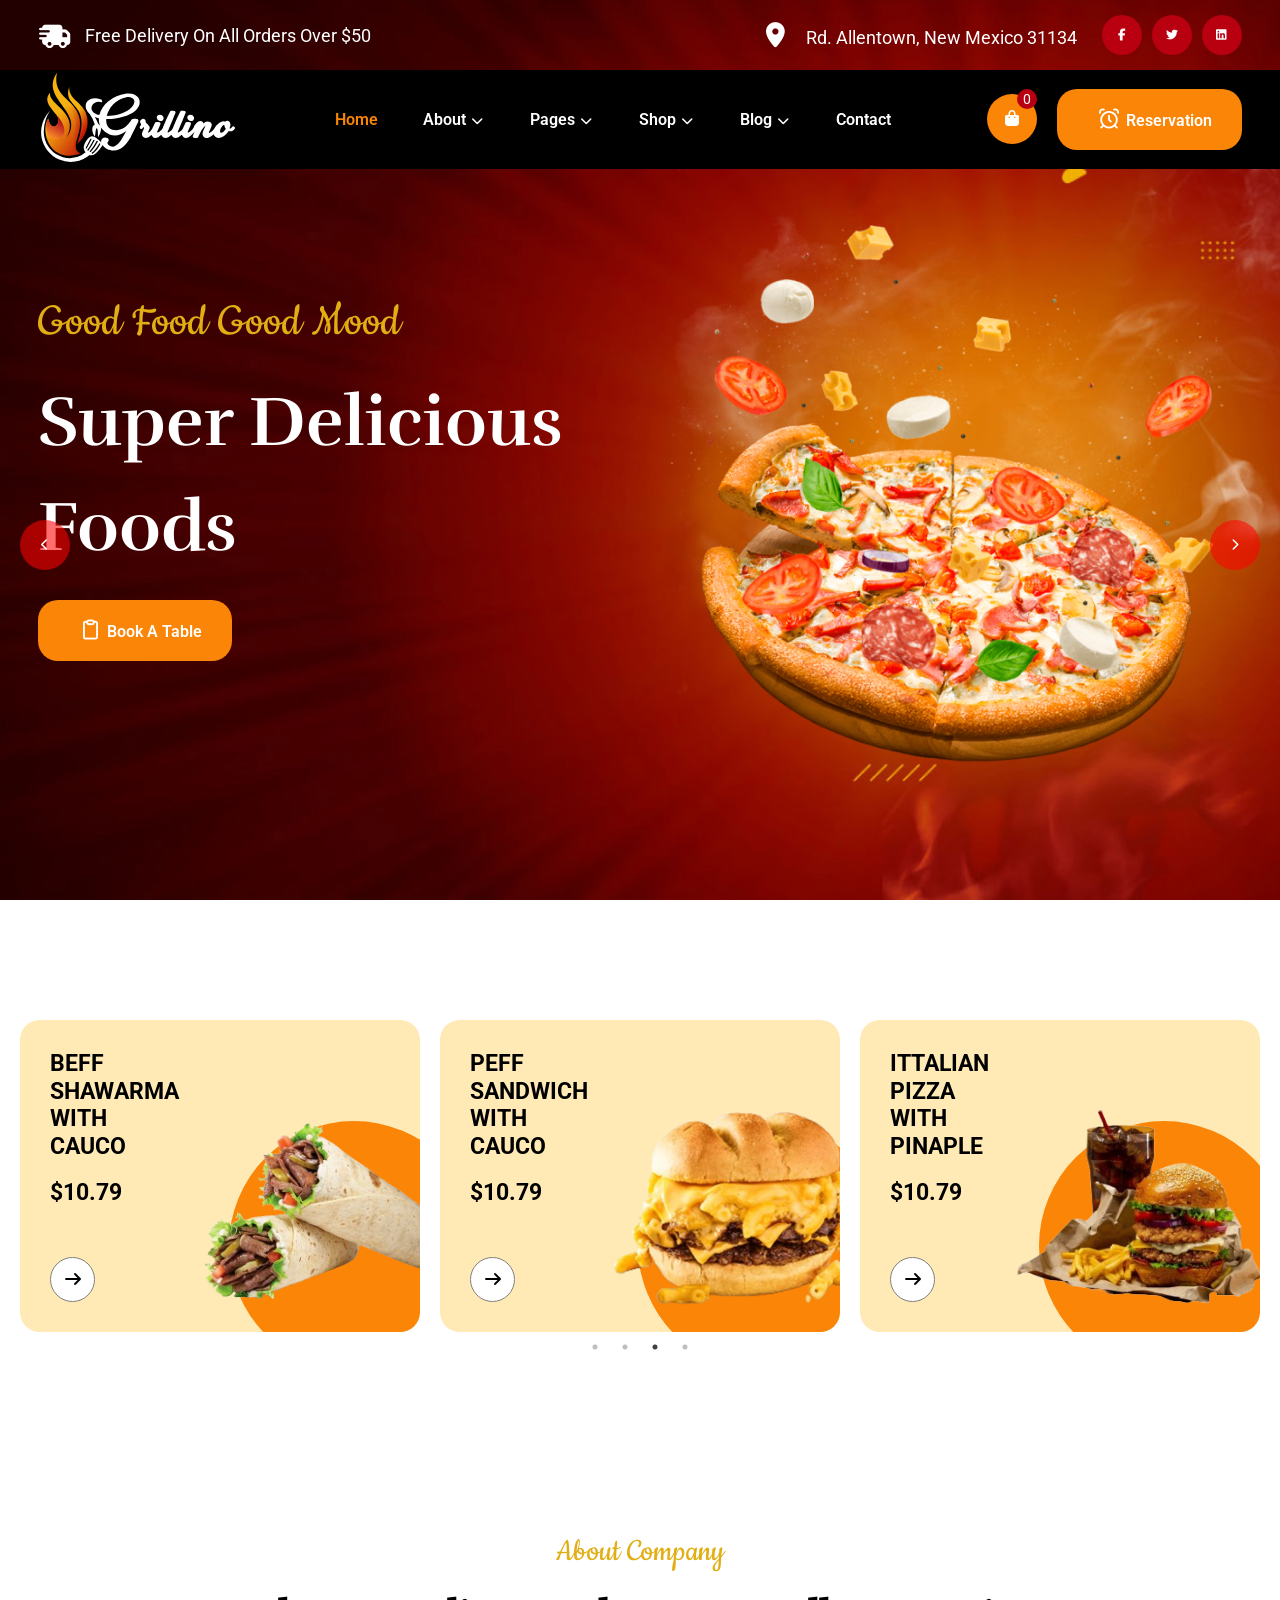
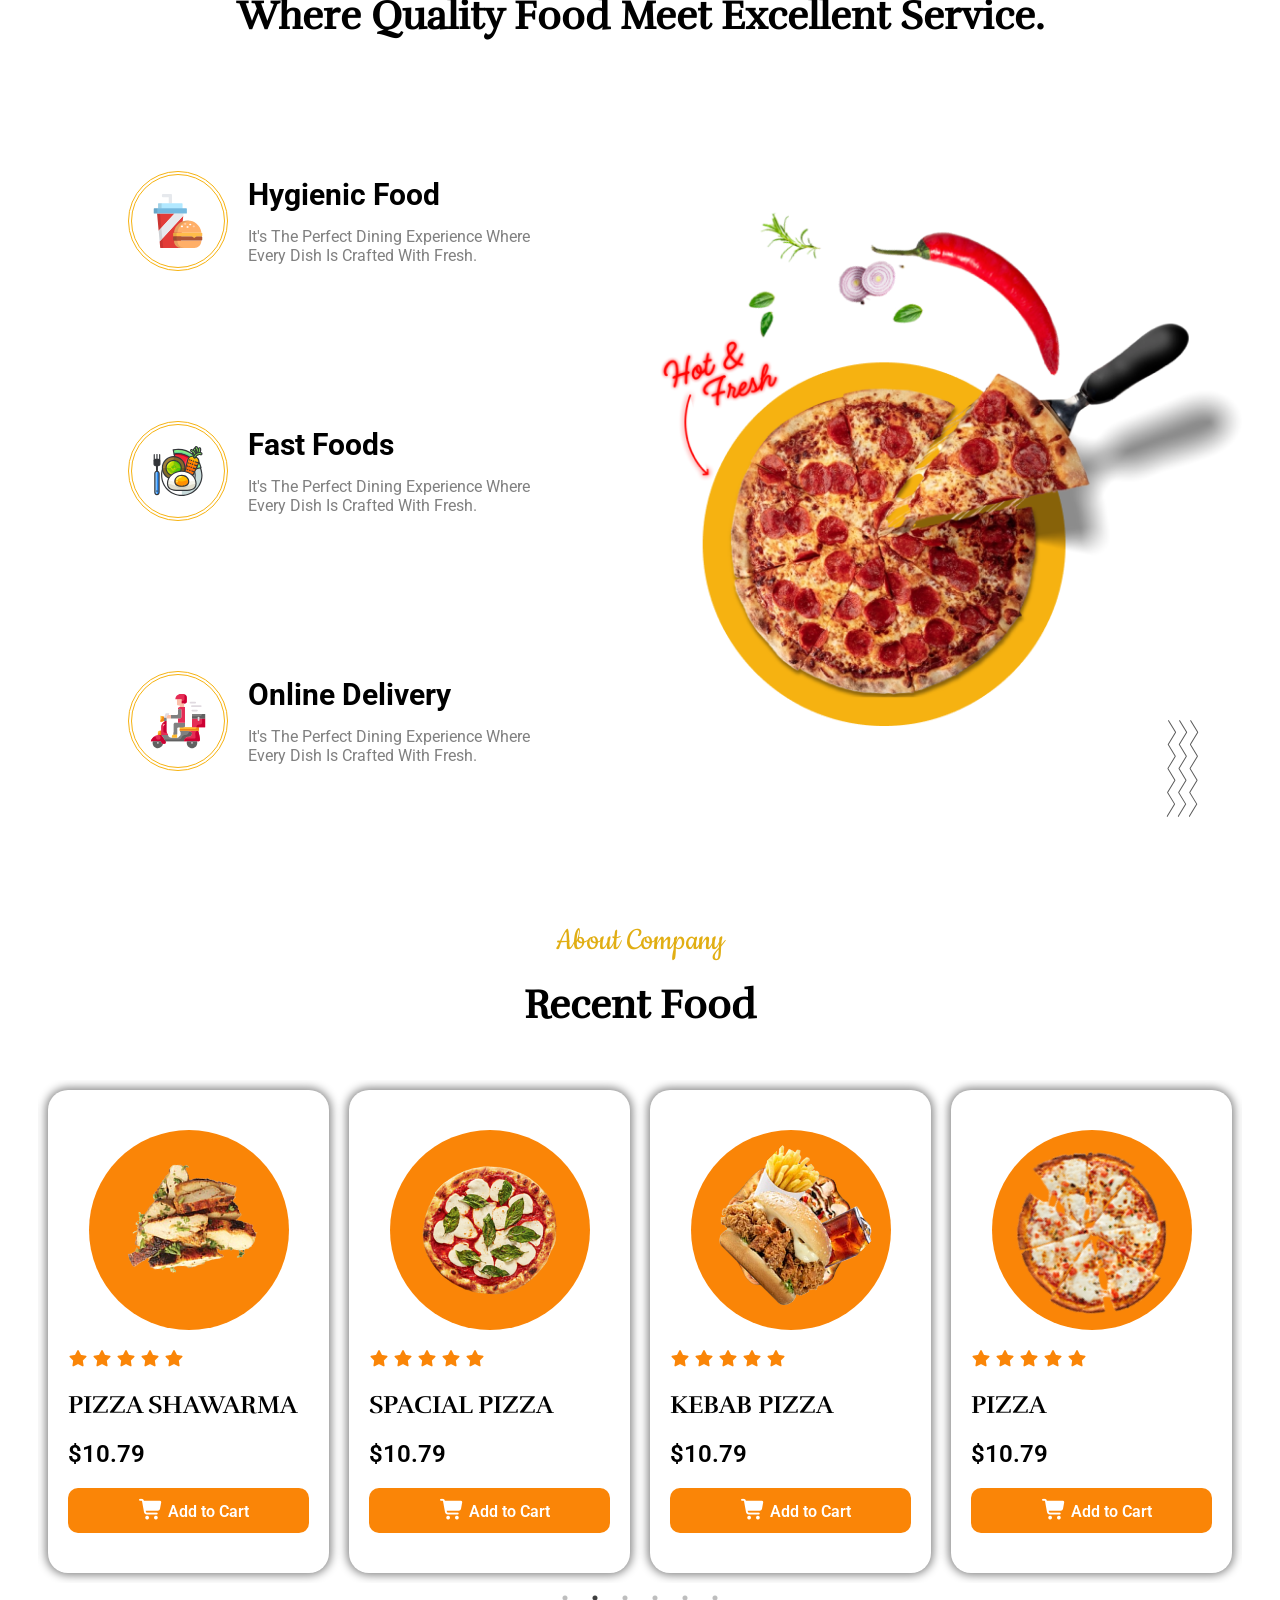
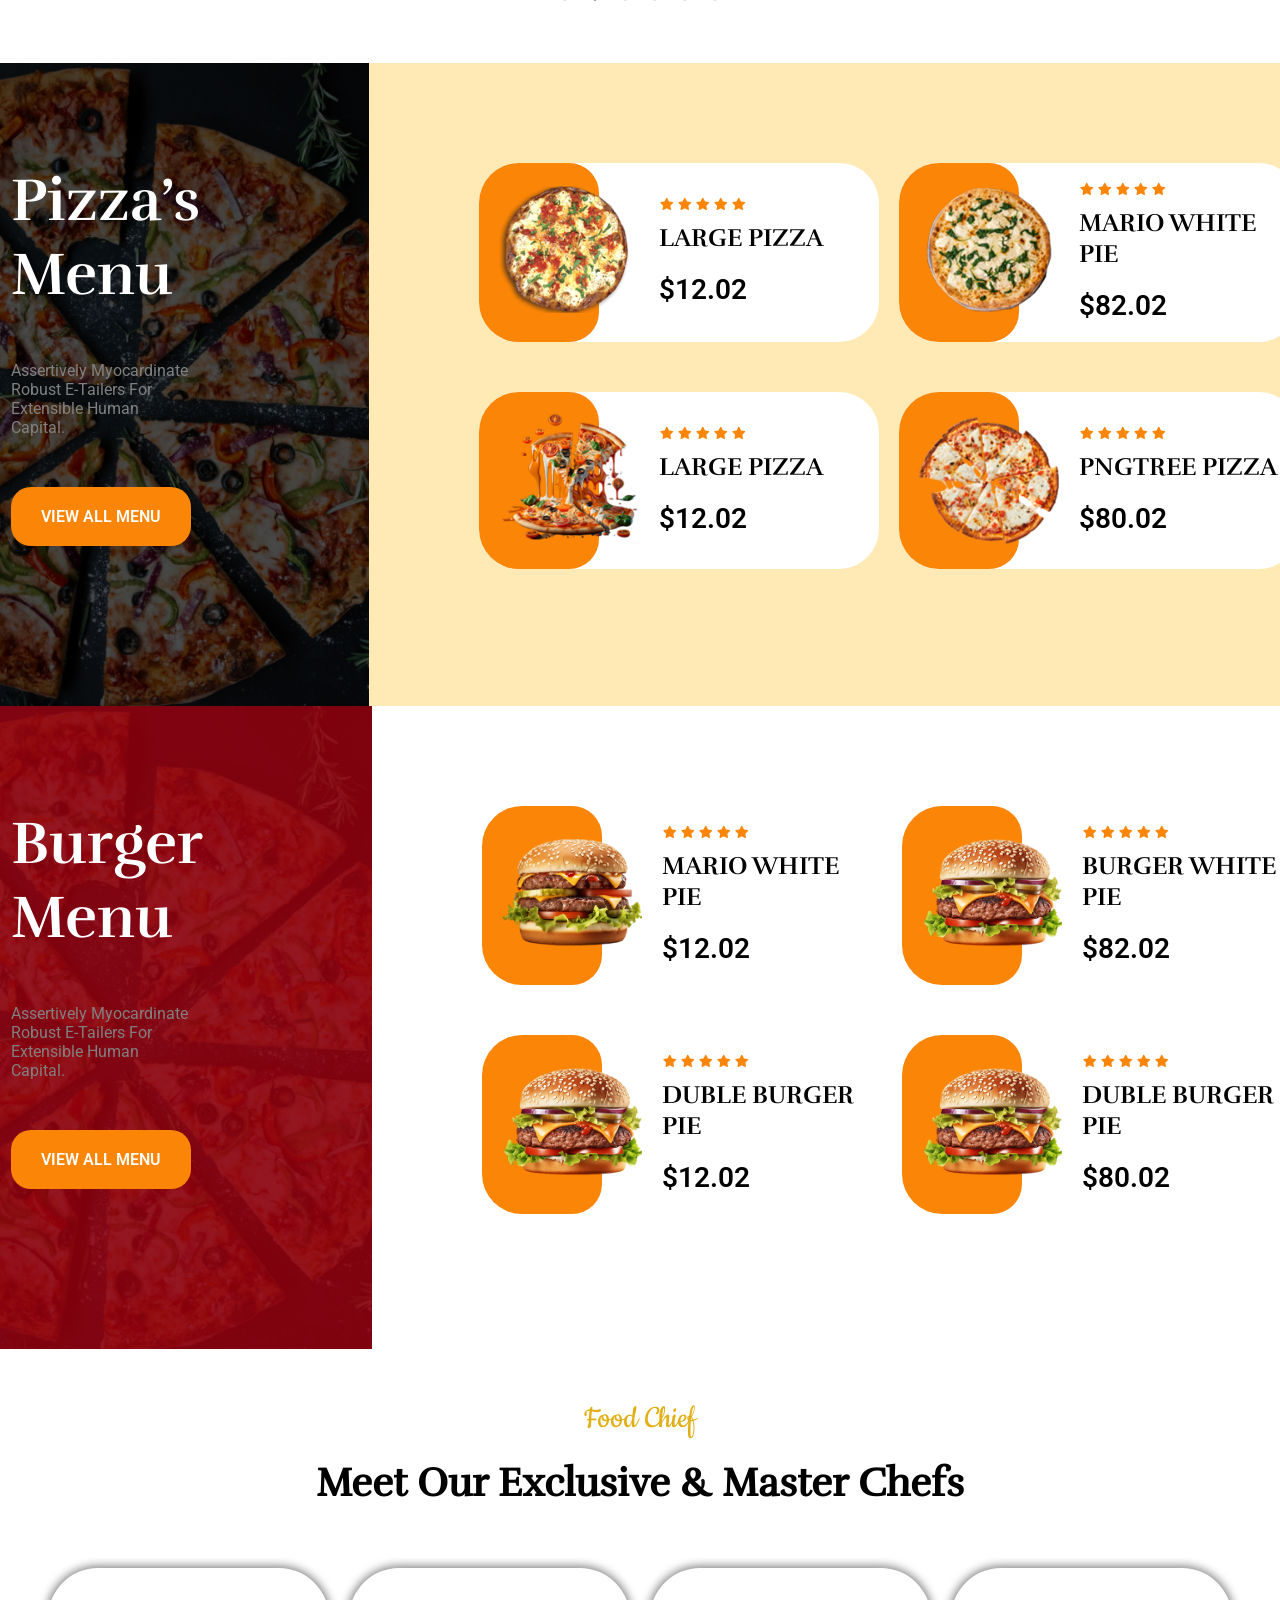
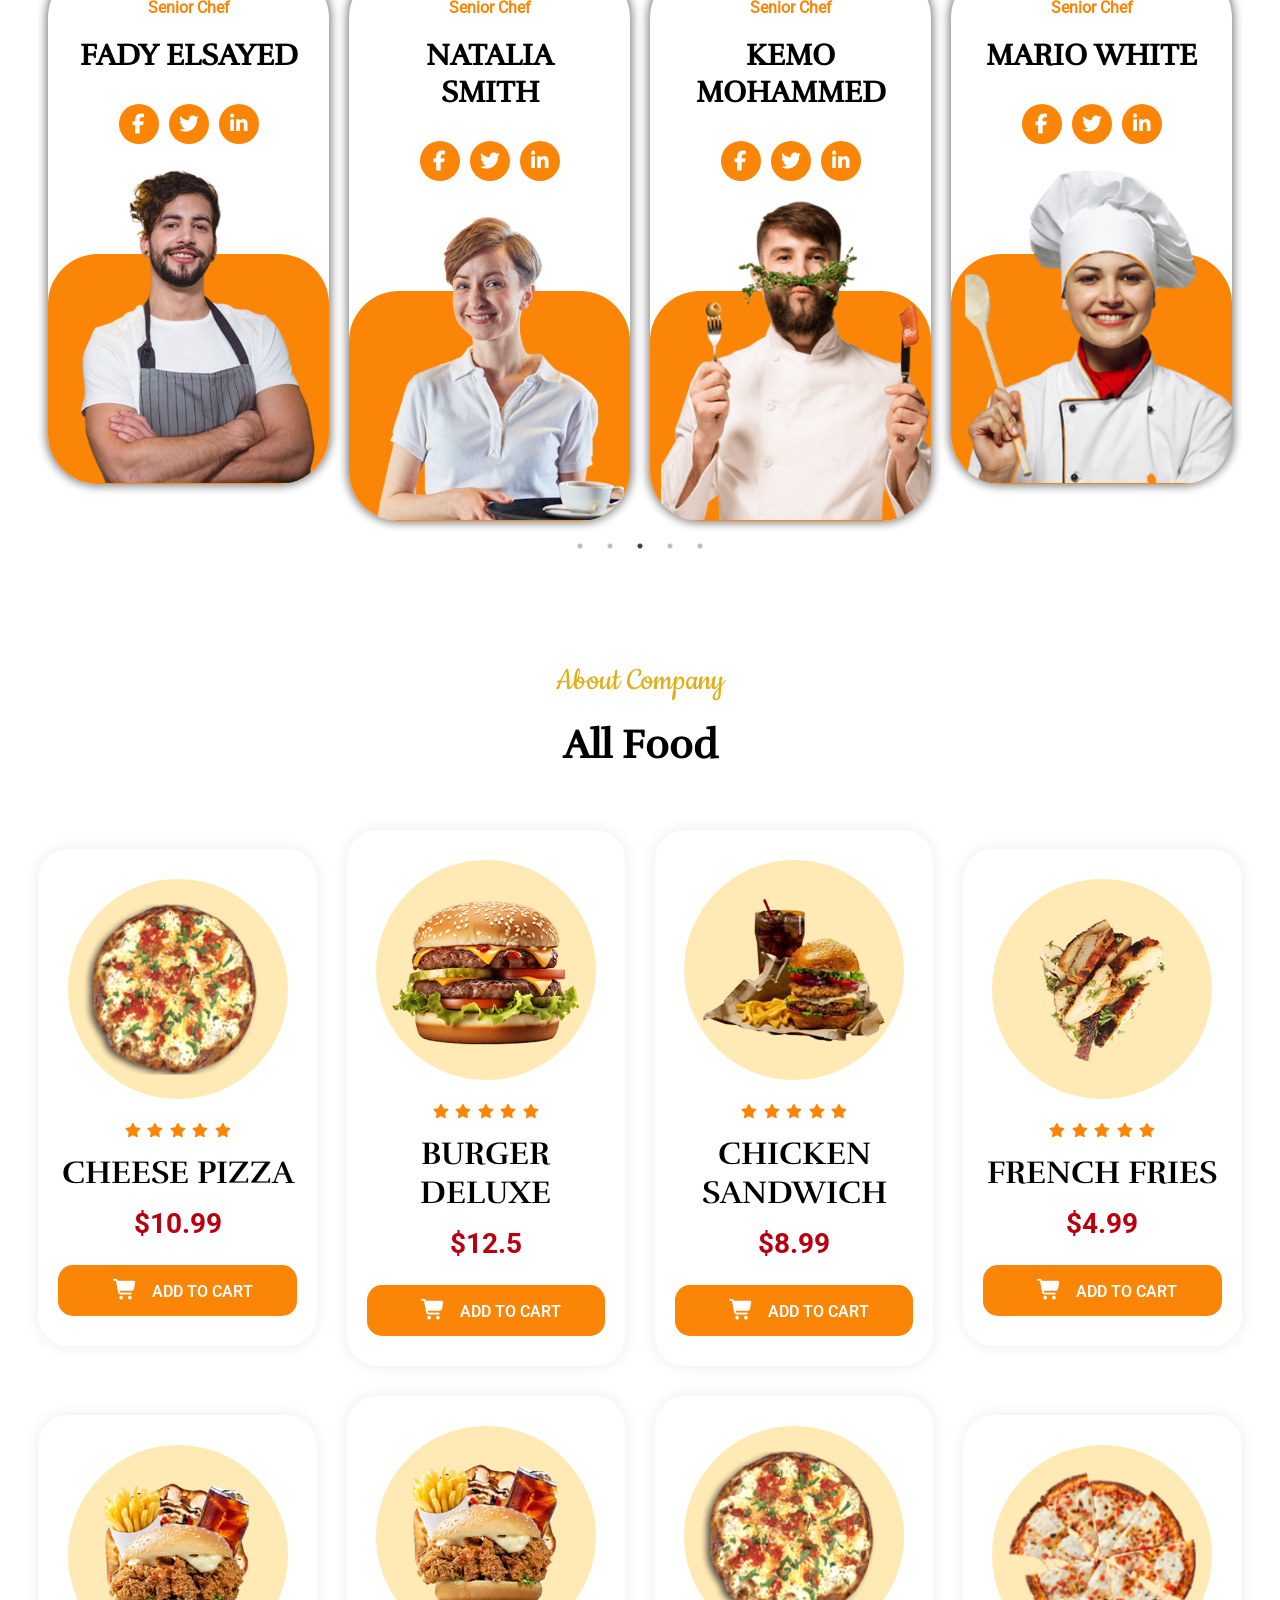
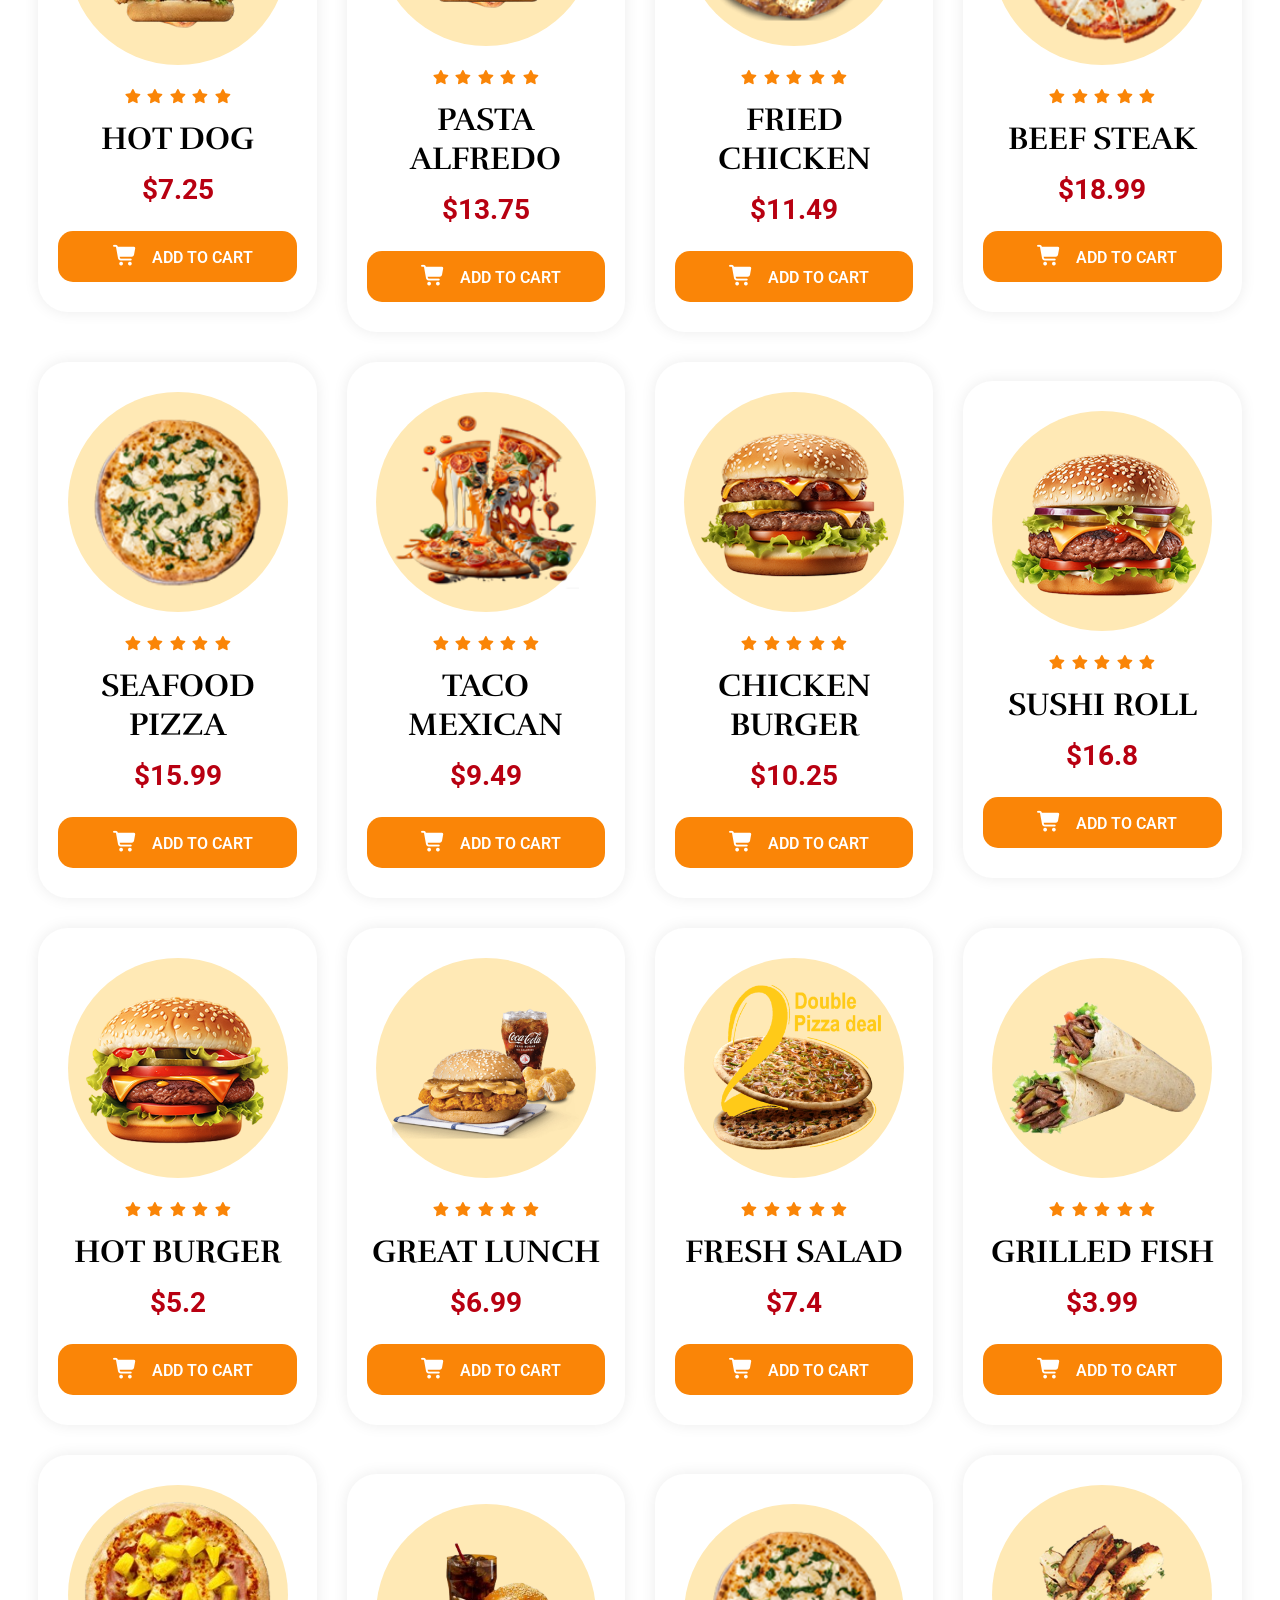
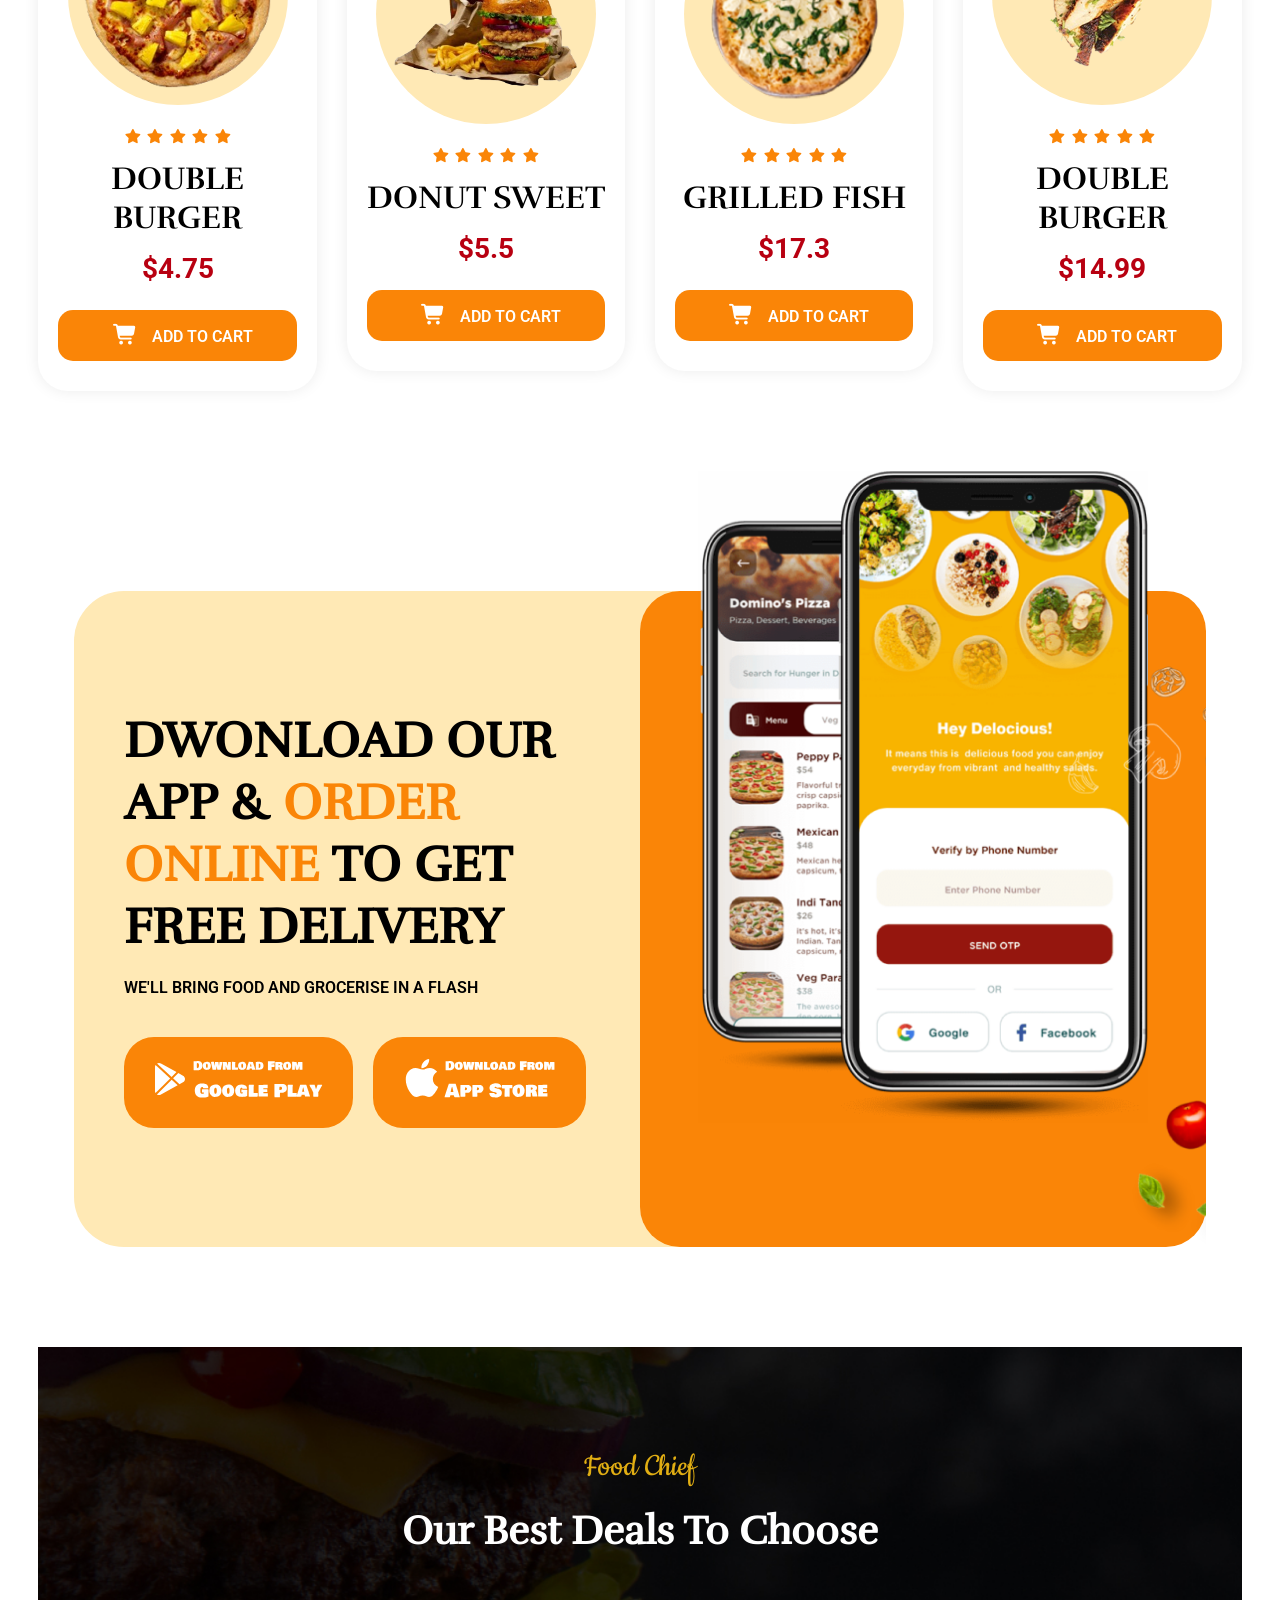
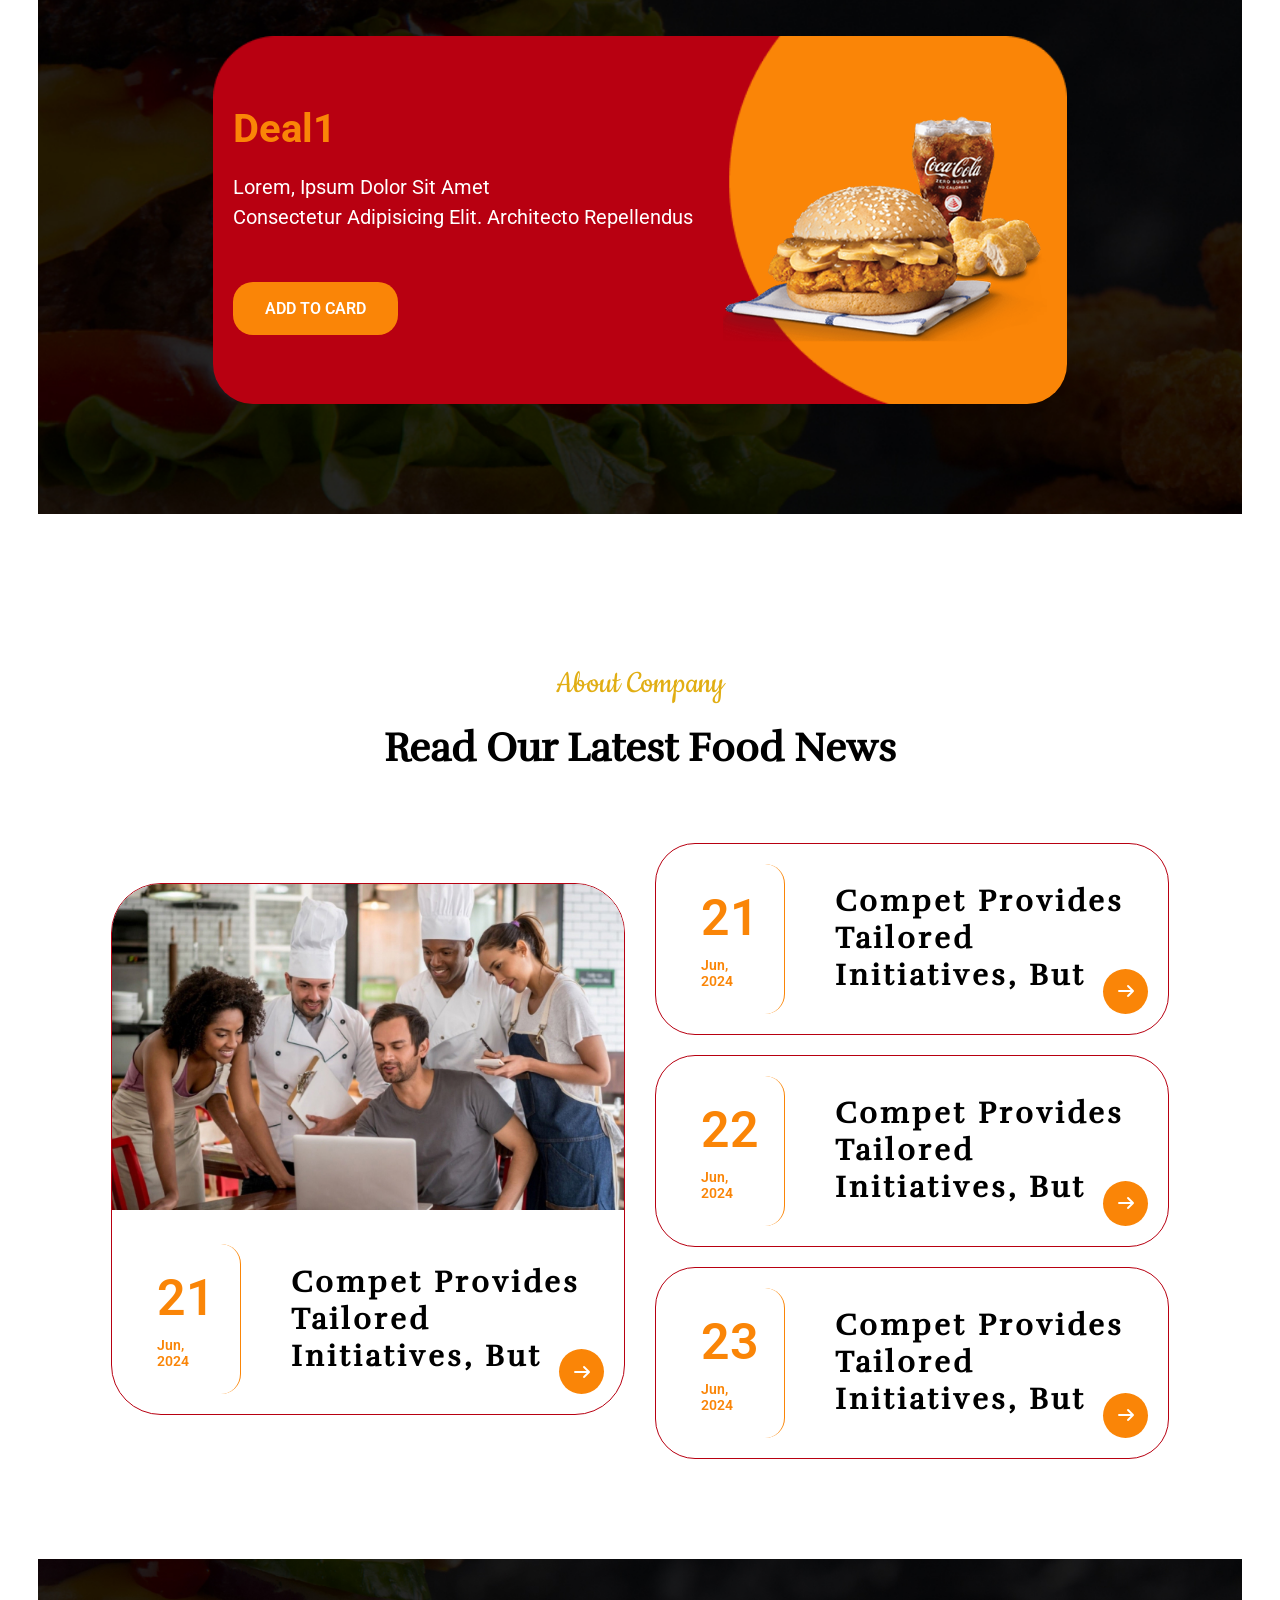
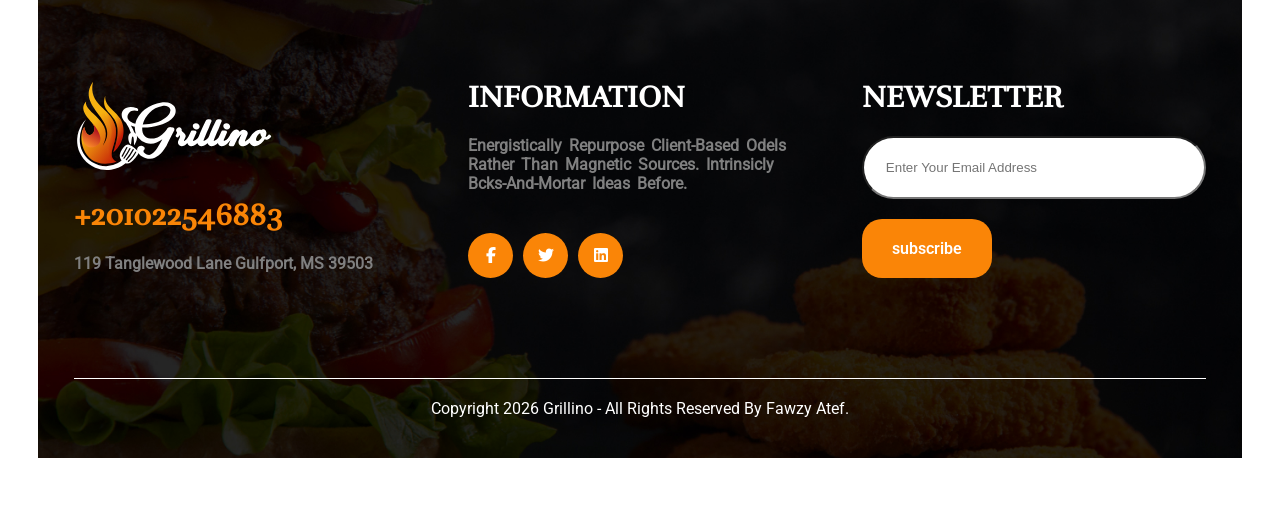
==== index.html @ 4df5cc24 "first commit" ====
<!DOCTYPE html>
<html lang="en">
<head>
    <meta charset="UTF-8">

    <!-- Start Icons -->
    <link rel="stylesheet" href="./icons/fontawesome-free-7.0.1-web/css/all.min.css">
    <!-- End Icons -->
    <!-- Start StyleCSS -->
    <link rel="stylesheet" href="./styles/style.css">
    <!-- End StyleCSS -->
    <meta name="viewport" content="width=device-width, initial-scale=1.0">
    <!-- Start Slider -->
    <link rel="stylesheet" href="./SLIDER/slick/slick.css">
    <link rel="stylesheet" href="./SLIDER/slick/slick-theme.css">
    <!-- End Slider -->
    <title>Grillino</title>
</head>
<body>
    
    <!-- Start Header -->
    <header>
        <div class="topNav"> 
            <div>
                <i class="fa-solid fa-truck-fast"></i>
                <span> Free Delivery on all orders Over $50</span>
            </div>
            <div>
                
                <span>
                    <i class="fa-solid fa-location-dot"></i>
                    Rd. Allentown, New Mexico 31134 </span>
                <div class="socialIcon">
                    <i class="fa-brands fa-facebook-f"></i>
                    <i class="fa-brands fa-twitter"></i>
                    <i class="fa-brands fa-linkedin"></i>
                </div>
            </div>
        </div>
        <nav>
            <div class="logo">
                <img src="./images/logo-white.svg" alt="logo">
            </div>
            <ol>
                <li class="active">
                    <a href="#">Home</a>
                </li>
                <li>
                    <a href="#">About</a>
                    <i class="fa-solid fa-chevron-down"></i>
                    <div class="dropDwon">
                        <ol>
                            <li>
                                <a href="#"> About One</a>
                            </li>
                            <li>
                                <a href="#"> About Two</a>
                            </li>
                        </ol>
                    </div>
                </li>
                <li>
                    <a href="#">Pages</a>
                    <i class="fa-solid fa-chevron-down"></i>
                    <div class="dropDwon">
                        <ol>
                            <li>
                                <a href="#"> Pages One</a>
                            </li>
                            <li>
                                <a href="#"> Pages Two</a>
                            </li>
                            <li>
                                <a href="#"> Pages Two</a>
                            </li>
                        </ol>
                    </div>
                </li>
                <li>
                    <a href="./shop.html">Shop</a>
                    <i class="fa-solid fa-chevron-down"></i>
                    <div class="dropDwon">
                        <ol>
                            <li>
                                <a href="#"> Shop One</a>
                            </li>
                            <li>
                                <a href="#"> Shop Two</a>
                            </li>
                            <li>
                                <a href="#"> Shop Three</a>
                            </li>
                        </ol>
                    </div>
                </li>
                <li>
                    <a href="#">Blog</a>
                    <i class="fa-solid fa-chevron-down"></i>
                    <div class="dropDwon">
                        <ol>
                            <li>
                                <a href="#"> Blog One</a>
                            </li>
                            <li>
                                <a href="#"> Blog Two</a>
                            </li>
                            <li>
                                <a href="#"> Blog Three</a>
                            </li>
                        </ol>
                    </div>
                </li>
                <li>
                    <a href="#">Contact</a>
                </li>
            </ol>
            <div class="left">
                <div class="closeCart handelr open">
                    <i class="fa-solid fa-bag-shopping"></i>
                <span class="amount">0</span> 
                </div>
                <button class="btn">
                    <i class="fa-regular fa-alarm-clock"></i>
                    <span> Reservation </span>
                </button>
                <div class="menuIcon">
                    <i class="fa-solid fa-bars"></i>
                </div>
            </div>
        </nav>
    <!-- End Navbar -->

    <!-- Start dropMenu -->
    <div class="dropMenu">
        <ol>
            <li class="active">
                <a href="#"> Home </a>
            </li>
            <li>
                <a href="#"> About </a>
            </li>
            <li>
                <a href="#"> Pages </a>
            </li>
            <li>
                <a href="./shop.html"> Shop </a>
            </li>
            <li>
                <a href="#"> Blog </a>
            </li>
            <li>
                <a href="#"> Contact </a>
            </li>
        </ol>
    </div>
    <!-- End dropMenu -->
    
    <!-- Start Slider -->
    <div class="slider1">
    <section class="heroSec">
        <div class="hero-wrapper"> <div class="left">
                <p> Good Food Good Mood </p>
                <h1> Super Delicious Foods</h1>
                <button class="btn">
                    <i class="fa-regular fa-clipboard"></i>
                    <span> Book A Table </span>
                </button>
            </div>
            <div class="right">
                <div>
                    <img src="./images/hero-img-7-1.png" alt="hero-img">
                </div>
            </div>
        </div>
    </section>

    <section class="heroSec">
        <div class="hero-wrapper">
            <div class="left">
                <p> Good Food Good Mood </p>
                <h1> Natural Healthy Foods</h1>
                <button class="btn">
                    <i class="fa-regular fa-clipboard"></i>
                    <span> Book A Table </span>
                </button>
            </div>
            <div class="right">
                <div>
                    <img src="./images/hero-img-7-2.png" alt="hero-img">
                </div>
            </div>
        </div>
    </section>
    <section class="heroSec">
        <div class="hero-wrapper">
            <div class="left">
                <p> Good Food Good Mood </p>
                <h1> Fresh & Grilled Foods</h1>
                <button class="btn">
                    <i class="fa-regular fa-clipboard"></i>
                    <span> Book A Table </span>
                </button>
            </div>
            <div class="right">
                <div>
                    <img src="./images/hero-img-7-3.png" alt="hero-img">
                </div>
            </div>
        </div>
    </section>
</div>
    <div class="arrwos">
        <div class="next">
            <i class="fa-solid fa-chevron-left"></i>
        </div>
        <div class="prev">
            <i class="fa-solid fa-chevron-right"></i>
        </div>
    </div>
    </header>
    <!-- End Header -->
    <!-- Start section two -->
    <div class="secTwo">
        <div class="slider2">
            <div>
                <div class="sliderWrapper">
                    <div class="left">
                        <b> Ittalian PIZZA WITH <br> PINAPLE </b>
                        <br>
                        <b> $10.79 </b>
                        <div class="btnc">
                            <i class="fa-solid fa-arrow-right "></i>
                        </div>
                    </div>
                    <div class="right">
                        <div>
                            <img src="./images/food-menu-img-8-3.jpg" alt="">
                        </div>
                    </div>
                </div>

            </div>
            <div>
                <div class="sliderWrapper">
                    <div class="left">
                        <b> Double patty  <br> burger </b>
                        <br>
                        <b> $10.79 </b>
                        <div class="btnc">
                            <i class="fa-solid fa-arrow-right "></i>
                        </div>
                    </div>
                    <div class="right">
                        <div>
                            <img src="./images/food-menu-img-8-3.jpg" alt="">
                        </div>
                    </div>
                </div>
            </div>
            <div>
                <div class="sliderWrapper">
                    <div class="left">
                        <b> Beff shawarma with <br> cauco </b>
                        <br>
                        <b> $10.79 </b>
                        <div class="btnc">
                            <i class="fa-solid fa-arrow-right "></i>
                        </div>
                    </div>
                    <div class="right">
                        <div>
                            <img src="./images/food-menu-img-8-2.jpg" alt="">
                        </div>
                    </div>
                </div>
            </div>
            <div>

                <div class="sliderWrapper">
                    <div class="left">
                        <b> peff sandwich with <br> cauco </b>
                        <br>
                        <b> $10.79 </b>
                        <div class="btnc">
                            <i class="fa-solid fa-arrow-right "></i>
                        </div>
                    </div>
                    <div class="right">
                        <div>
                            <img src="./images/food-menu-img-9-1.png" alt="">
                        </div>
                    </div>
                </div>
            </div>
            
        </div>
    </div>
    <!-- End section two -->
    <!--Start section three  -->
        <section class="secThree">
            <div class="secTit">
                <p> About Company </p>
                <b> Where Quality Food Meet Excellent Service. </b>
            </div>
            <div class="contener">
                <div class="left">
                    <div class="about">
                        <div>
                            <img src="./images/about-icon-1-1.svg" alt="">
                        </div>
                        <div>

                            <b> Hygienic Food </b>
                            <p> It's the perfect dining experience where <br>every dish is crafted with fresh. </p>
                        </div>
                    </div>
                    <div class="about">
                        <div>
                            <img src="./images/about-icon-1-2.svg" alt="">
                        </div>
                        <div>

                            <b> Fast Foods </b>
                            <p> It's the perfect dining experience where <br>every dish is crafted with fresh. </p>
                        </div>
                    </div>
                    <div class="about">
                        <div>
                            <img src="./images/about-icon-1-3.svg" alt="">
                        </div>
                        <div>

                            <b> Online Delivery</b>
                            <p> It's the perfect dining experience where <br>every dish is crafted with fresh. </p>
                        </div>
                    </div>
                </div>
                <div class="right">
                    <div>
                        <img src="./images/about-7-1.png" alt="">
                    </div>
                </div>
                <div class="anim">
                    <img src="./images/dote-shep1.svg" alt="">
                </div>
            </div>
        </section>
    <!--End section three  -->

    <!-- Strat section four -->
    <section class="secFour">

    <div class="secTit">
        <p>About Company</p>
        <b>Recent Food</b>
    </div>

    <div class="slider3">

        <div class="slide-item">
            <div class="card">
                <div class="img-box">
                    <img src="./images/food-menu-img-9-1.png" alt="">
                </div>

                <div class="stars">
                    <i class="fa-solid fa-star"></i>
                    <i class="fa-solid fa-star"></i>
                    <i class="fa-solid fa-star"></i>
                    <i class="fa-solid fa-star"></i>
                    <i class="fa-solid fa-star"></i>
                </div>
                <h3>Chicken Burger</h3>


                <p class="price">$10.79</p>

                <button class="btn">
                    <i class="fa-solid fa-cart-shopping"></i> Add to Cart
                </button>
            </div>
        </div>

        <div class="slide-item">
            <div class="card">
                <div class="img-box">
                    <img src="./images/food-menu-img-9-3.png" alt="">
                </div>

                <div class="stars">
                    <i class="fa-solid fa-star"></i>
                    <i class="fa-solid fa-star"></i>
                    <i class="fa-solid fa-star"></i>
                    <i class="fa-solid fa-star"></i>
                    <i class="fa-solid fa-star"></i>
                </div>
                <h3> Pizza shawarma </h3>


                <p class="price">$10.79</p>

                <button class="btn">
                    <i class="fa-solid fa-cart-shopping"></i> Add to Cart
                </button>
            </div>
        </div>

        <div class="slide-item">
            <div class="card">
                <div class="img-box">
                    <img src="./images/food-menu-img-9-5.png" alt="">
                </div>

                <div class="stars">
                    <i class="fa-solid fa-star"></i>
                    <i class="fa-solid fa-star"></i>
                    <i class="fa-solid fa-star"></i>
                    <i class="fa-solid fa-star"></i>
                    <i class="fa-solid fa-star"></i>
                </div>
                <h3>spacial pizza</h3>


                <p class="price">$10.79</p>

                <button class="btn">
                    <i class="fa-solid fa-cart-shopping"></i> Add to Cart
                </button>
            </div>
        </div>

        <div class="slide-item">
            <div class="card">
                <div class="img-box">
                    <img src="./images/food-menu-img-9-4.png" alt="">
                </div>

                <div class="stars">
                    <i class="fa-solid fa-star"></i>
                    <i class="fa-solid fa-star"></i>
                    <i class="fa-solid fa-star"></i>
                    <i class="fa-solid fa-star"></i>
                    <i class="fa-solid fa-star"></i>
                </div>
                <h3> Kebab pizza </h3>


                <p class="price">$10.79</p>

                <button class="btn">
                    <i class="fa-solid fa-cart-shopping"></i> Add to Cart
                </button>
            </div>
        </div>

        <div class="slide-item">
            <div class="card">
                <div class="img-box">
                    <img src="./images/food-menu-img-10-2.png" alt="">
                </div>

                <div class="stars">
                    <i class="fa-solid fa-star"></i>
                    <i class="fa-solid fa-star"></i>
                    <i class="fa-solid fa-star"></i>
                    <i class="fa-solid fa-star"></i>
                    <i class="fa-solid fa-star"></i>
                </div>
                <h3> pizza </h3>


                <p class="price">$10.79</p>

                <button class="btn">
                    <i class="fa-solid fa-cart-shopping"></i> Add to Cart
                </button>
            </div>
        </div>

        <div class="slide-item">
            <div class="card">
                <div class="img-box">
                    <img src="./images/food-menu-img-10-3.png" alt="">
                </div>

                <div class="stars">
                    <i class="fa-solid fa-star"></i>
                    <i class="fa-solid fa-star"></i>
                    <i class="fa-solid fa-star"></i>
                    <i class="fa-solid fa-star"></i>
                    <i class="fa-solid fa-star"></i>
                </div>
                <h3>Chicken Burger</h3>


                <p class="price">$10.79</p>

                <button class="btn">
                    <i class="fa-solid fa-cart-shopping"></i> Add to Cart
                </button>
            </div>
        </div>

    </div>

</section>
    <!-- End section four -->

    <!-- Start section five -->
    <div class="secFive">
        <div class="left">
            <b>Pizza’s <br> Menu</b>
            <p> Assertively myocardinate robust e-tailers for extensible human capital. </p>
            <button class="btn">
                view all menu
            </button>
        </div>
        <div class="right">
            <div class="cards">
                <div class="cardMenu">
                    <div class="leftC">
                        <div>
                            <img src="./images/food-menu-img-10-1.png" alt="">
                        </div>
                    </div>
                    <div class="rightC">
                        <div class="stars">
                            <i class="fa-solid fa-star"></i>
                            <i class="fa-solid fa-star"></i>
                            <i class="fa-solid fa-star"></i>
                            <i class="fa-solid fa-star"></i>
                            <i class="fa-solid fa-star"></i>
                        </div>
                        <h4> Large Pizza </h4>
                        <b> $12.02</b>
                    </div>
                </div>
                <div class="cardMenu">
                    <div class="leftC">
                        <div>
                            <img src="./images/food-menu-img-10-3.png" alt="">
                        </div>
                    </div>
                    <div class="rightC">
                        <div class="stars">
                            <i class="fa-solid fa-star"></i>
                            <i class="fa-solid fa-star"></i>
                            <i class="fa-solid fa-star"></i>
                            <i class="fa-solid fa-star"></i>
                            <i class="fa-solid fa-star"></i>
                        </div>
                        <h4> mario white pie </h4>
                        <b> $82.02</b>
                    </div>
                </div>
            </div>
            <div class="cards">
                <div class="cardMenu">
                    <div class="leftC">
                        <div>
                            <img src="./images/food-menu-img-10-4.png" alt="">
                        </div>
                    </div>
                    <div class="rightC">
                        <div class="stars">
                            <i class="fa-solid fa-star"></i>
                            <i class="fa-solid fa-star"></i>
                            <i class="fa-solid fa-star"></i>
                            <i class="fa-solid fa-star"></i>
                            <i class="fa-solid fa-star"></i>
                        </div>
                        <h4> Large Pizza </h4>
                        <b> $12.02</b>
                    </div>
                </div>
                <div class="cardMenu">
                    <div class="leftC">
                        <div>
                            <img src="./images/food-menu-img-10-2.png" alt="">
                        </div>
                    </div>
                    <div class="rightC">
                        <div class="stars">
                            <i class="fa-solid fa-star"></i>
                            <i class="fa-solid fa-star"></i>
                            <i class="fa-solid fa-star"></i>
                            <i class="fa-solid fa-star"></i>
                            <i class="fa-solid fa-star"></i>
                        </div>
                        <h4> pngtree pizza</h4>
                        <b> $80.02</b>
                    </div>
                </div>
            </div>
        </div>
    </div>
    <div class="secFive secFive2">
        <div class="left">
            <b>Burger  <br> Menu</b>
            <p> Assertively myocardinate robust e-tailers for extensible human capital. </p>
            <button class="btn">
                view all menu
            </button>
        </div>
        <div class="right">
            <div class="cards">
                <div class="cardMenu">
                    <div class="leftC">
                        <div>
                            <img src="./images/food-menu-img-11-1.png" alt="">
                        </div>
                    </div>
                    <div class="rightC">
                        <div class="stars">
                            <i class="fa-solid fa-star"></i>
                            <i class="fa-solid fa-star"></i>
                            <i class="fa-solid fa-star"></i>
                            <i class="fa-solid fa-star"></i>
                            <i class="fa-solid fa-star"></i>
                        </div>
                        <h4> mario white pie </h4>
                        <b> $12.02</b>
                    </div>
                </div>
                <div class="cardMenu">
                    <div class="leftC">
                        <div>
                            <img src="./images/food-menu-img-11-2.png">
                        </div>
                    </div>
                    <div class="rightC">
                        <div class="stars">
                            <i class="fa-solid fa-star"></i>
                            <i class="fa-solid fa-star"></i>
                            <i class="fa-solid fa-star"></i>
                            <i class="fa-solid fa-star"></i>
                            <i class="fa-solid fa-star"></i>
                        </div>
                        <h4> burger white pie </h4>
                        <b> $82.02</b>
                    </div>
                </div>
            </div>
            <div class="cards">
                <div class="cardMenu">
                    <div class="leftC">
                        <div>
                            <img src="./images/food-menu-img-11-2.png" alt="">
                        </div>
                    </div>
                    <div class="rightC">
                        <div class="stars">
                            <i class="fa-solid fa-star"></i>
                            <i class="fa-solid fa-star"></i>
                            <i class="fa-solid fa-star"></i>
                            <i class="fa-solid fa-star"></i>
                            <i class="fa-solid fa-star"></i>
                        </div>
                        <h4> duble burger pie </h4>
                        <b> $12.02</b>
                    </div>
                </div>
                <div class="cardMenu">
                    <div class="leftC">
                        <div>
                            <img src="./images/food-menu-img-11-2.png" alt="">
                        </div>
                    </div>
                    <div class="rightC">
                        <div class="stars">
                            <i class="fa-solid fa-star"></i>
                            <i class="fa-solid fa-star"></i>
                            <i class="fa-solid fa-star"></i>
                            <i class="fa-solid fa-star"></i>
                            <i class="fa-solid fa-star"></i>
                        </div>
                        <h4> duble burger pie </h4>
                        <b> $80.02</b>
                    </div>
                </div>
            </div>
        </div>
    </div>
    <!-- End section five -->
    
    <!-- Start section six -->
    <section class="secSix">

    <div class="secTit">
        <p>Food Chief</p>
        <b>Meet Our Exclusive & Master Chefs</b>
    </div>

    <div class="slider4">

        <div class="slide-item">
            <div class="card">
                <div class="topCard">
                    <span> senior chef </span>
                    <b> mario white </b>
                    <div class="social">
                        <i class="fa-brands fa-facebook-f"></i>
                        <i class="fa-brands fa-twitter"></i>
                        <i class="fa-brands fa-linkedin-in"></i>
                    </div>
                </div>
                <div class="bottomCard">
                    <div>
                        <img src="./images/team-img-3-1.png" alt="">
                    </div>
                </div>

            </div>
        </div>
        <div class="slide-item">
            <div class="card">
                <div class="topCard">
                    <span> senior chef </span>
                    <b> Fawzy Atef </b>
                    <div class="social">
                        <i class="fa-brands fa-facebook-f"></i>
                        <i class="fa-brands fa-twitter"></i>
                        <i class="fa-brands fa-linkedin-in"></i>
                    </div>
                </div>
                <div class="bottomCard">
                    <div>
                        <img src="./images/team-img-3-2.png" alt="">
                    </div>
                </div>

            </div>
        </div>
        <div class="slide-item">
            <div class="card">
                <div class="topCard">
                    <span> senior chef </span>
                    <b> Fady Elsayed </b>
                    <div class="social">
                        <i class="fa-brands fa-facebook-f"></i>
                        <i class="fa-brands fa-twitter"></i>
                        <i class="fa-brands fa-linkedin-in"></i>
                    </div>
                </div>
                <div class="bottomCard">
                    <div>
                        <img src="./images/team-img-3-4.png" alt="">
                    </div>
                </div>

            </div>
        </div>
        <div class="slide-item">
            <div class="card">
                <div class="topCard">
                    <span> senior chef </span>
                    <b> natalia smith </b>
                    <div class="social">
                        <i class="fa-brands fa-facebook-f"></i>
                        <i class="fa-brands fa-twitter"></i>
                        <i class="fa-brands fa-linkedin-in"></i>
                    </div>
                </div>
                <div class="bottomCard">
                    <div>
                        <img src="./images/team-img-3-5.png" alt="">
                    </div>
                </div>

            </div>
        </div>
        <div class="slide-item">
            <div class="card">
                <div class="topCard">
                    <span> senior chef </span>
                    <b> kemo mohammed </b>
                    <div class="social">
                        <i class="fa-brands fa-facebook-f"></i>
                        <i class="fa-brands fa-twitter"></i>
                        <i class="fa-brands fa-linkedin-in"></i>
                    </div>
                </div>
                <div class="bottomCard">
                    <div>
                        <img src="./images/team-img-3-2.png" alt="">
                    </div>
                </div>

            </div>
        </div>
        


    </div>

</section>
    <!-- End section six -->
        <section class="secFour">

    <div class="secTit">
        <p>About Company</p>
        <b>All Food</b>
    </div>
    <div class="contener itemss"> 
        <div style="text-align: center;">
            <img width="100" src="./images/looder.gif" alt="">
        </div>
        <div style="text-align: center;">
            <img width="100" src="./images/looder.gif" alt="">
        </div>
        <div style="text-align: center;">
            <img width="100" src="./images/looder.gif" alt="">
        </div>
        <div style="text-align: center;">
            <img width="100" src="./images/looder.gif" alt="">
        </div>
    </div>
    <!-- Start section seven -->
    <section class="secSeven">
        <div class="left">  
            <h5> dwonload our app & <span> order Online </span> to get Free Delivery </h5>
            <p> we'll bring food and grocerise in a flash </p>
            <div class="btns">
                <button class="btn">
                    <img src="./images/google-play.svg" alt="">
                </button>
                <button class="btn">
                    <img src="./images/app-store.svg" alt="">
                </button>

            </div>
        </div>
        <div class="right">
            <div>
                <img src="./images/banner-img-1.png" alt="">
            </div>
        </div>
    </section>
    <!-- End section seven -->

    <!-- Start deal section  -->
    <div class="deal">
        <div class="secTit">
            <p> Food Chief </p>
            <b> Our Best Deals To Choose </b>
            <div class="slider5">
                <div class="slide-item">
                    <div class="card">
                        <div class="left">
                            <span> Deal1 </span>
                            <p> Lorem, ipsum dolor sit amet <br> consectetur adipisicing elit. Architecto repellendus </p>
                            <button class="btn">
                                ADD to card
                            </button>
                        </div>
                        <div class="right">
                            <div>
                                <img src="./images/food-menu-img-12-1.png" alt="">
                            </div>
                        </div>
                    </div>
                </div>
            </div>
        </div>
    </div>
    <!-- End deal section  -->


    <!-- Start About section  -->
    <section class="about">
        <div class="secTit">
            <p> About Company </p>
            <b> Read Our Latest Food News </b>
            <div class="contaner">
                <div class="left">
                    <div class="card">
                        <div class="topCard">
                            <div> 
                                <img src="./images/blog-img-5-1.jpg" alt="">
                            </div>
                        </div>

                        <div class="bottomCard">
                            <div class="data">
                                <p> 21 </p>
                                <span> Jun, 2024 </span>
                            </div>
                            <div class="info">
                                <b> Compet provides tailored <br> initiatives, but </b>
                            </div>
                            <div class="arr">
                                <i class="fa-solid fa-arrow-right "></i>
                            </div>
                        </div>
                    </div>
                </div>
                <div class="right">
                    <div class="bottomCard bottomCard2">
                            <div class="data">
                                <p> 21 </p>
                                <span> Jun, 2024 </span>
                            </div>
                            <div class="info">
                                <b> Compet provides tailored <br> initiatives, but </b>
                            </div>
                            <div class="arr">
                                <i class="fa-solid fa-arrow-right "></i>
                            </div>
                        </div>
                    <div class="bottomCard bottomCard2">
                            <div class="data">
                                <p> 22 </p>
                                <span> Jun, 2024 </span>
                            </div>
                            <div class="info">
                                <b> Compet provides tailored <br> initiatives, but </b>
                            </div>
                            <div class="arr">
                                <i class="fa-solid fa-arrow-right "></i>
                            </div>
                        </div>
                        <div class="bottomCard bottomCard2">
                                <div class="data">
                                    <p> 23 </p>
                                    <span> Jun, 2024 </span>
                                </div>
                                <div class="info">
                                    <b> Compet provides tailored <br> initiatives, but </b>
                                </div>
                                <div class="arr">
                                    <i class="fa-solid fa-arrow-right "></i>
                                </div>
                            </div>
                </div>
            </div>
        </div>
    </section>
    <!-- End About section  -->

    <!-- Strat footer -->
    <footer>
        <div class="topFooter">
            <div class="one">
                <div>
                    <img src="./images/logo-white.svg" alt="">
                </div>
                <b> +201022546883 </b>
                <p> 119 Tanglewood Lane Gulfport, MS 39503 </p>
            </div>
            <div class="two">
                <b> Information </b>
                <p> Energistically repurpose client-based odels rather than magnetic sources. Intrinsicly bcks-and-mortar ideas before. </p>
                <div class="social">
                    <i class="fa-brands fa-facebook-f"></i>
                    <i class="fa-brands fa-twitter"></i>
                    <i class="fa-brands fa-linkedin"></i>
                </div>
            </div>
            <div class="three">
                <b> Newsletter </b>
                <div>
                    <input type="email" placeholder="Enter Your Email Address">
                </div>
                <button class="btn">
                    subscribe
                </button>
            </div>
        </div>
        <div class="bottomFooter">
            Copyright  2026 Grillino - All rights reserved by Fawzy Atef.
        </div>
    </footer>


    <div class="cart">
        <div class="closeCart handelr">
            <i class="fa-solid fa-xmark"></i>
        </div>
        <h2> Cart <span> Items </span></h2>
        <div class="contener itemss">
        
        </div>
        <hr>
        <div class="finalPrice">
            <p> Total </p>
            <span class="totalPrice"> $40.00 </span>
        </div>
    </div>
    <div class="toUp">
        <i class="fa-solid fa-arrow-up"></i>
    </div>
    <div class="shadow handelr"></div>
    <!-- End footer -->
    <script src="./scripts/jQuery.js"></script>
    <script src="./SLIDER/slick/slick.min.js"></script>
    <script src="./scripts/main.js "></script>
</body>
</html>
---- styles/style.css ----
* {
  margin: 0;
  padding: 0;
  box-sizing: border-box;
}
/* Start Roboto Font */
@font-face {
  font-family: "roboto-regular";
  src: url(../fonts/Roboto/static/Roboto-Regular.ttf) format("woff2");
}
@font-face {
  font-family: "roboto-semiBold";
  src: url(../fonts/Roboto/static/Roboto-SemiBold.ttf) format("woff2");
}
@font-face {
  font-family: "roboto-bold";
  src: url(../fonts/Roboto/static/Roboto-Bold.ttf) format("woff2");
}
/* End Roboto Font */

/* Start Rufina Font */
@font-face {
  font-family: "rufina-regular";
  src: url(../fonts/Rufina/Rufina-Regular.ttf) format("woff2");
}

@font-face {
  font-family: "rufina-bold";
  src: url(../fonts/Rufina/Rufina-Bold.ttf) format("woff2");
}
/* End Rufina Font */

/* Start Cookie Font */
@font-face {
  font-family: "cookie-regular";
  src: url(../fonts/Cookie/Cookie-Regular.ttf) format("woff2");
}
/* End Cookie Font */

:root {
  --main-color: #fa8507;
  --cookie-color: #e1ae13;
  --second-color: #b80011;
  --third-color: #ffe9b5;
  --dark-color: #000;
  --light-color: #fff;
  --border: 0.1rem solid rgba(255, 255, 255, 0.3);

  --bodyFont-one: "roboto-regular";
  --bodyFont-two: "roboto-semiBold";
  --bodyFont-three: "roboto-bold";
  --titleFont-one: "rufina-regular";
  --titleFont-two: "rufina-bold";
  --cookieFont: "cookie-regular";
}

body {
  font-family: var(--bodyFont-one);
  background-color: var(--light-color);
  color: var(--dark-color);
  text-transform: capitalize;
  overflow-x: hidden;
  display: flex;
  flex-direction: column;
}
footer{
  margin-top: auto;
}
section {
  padding: 50px 3%;
}
.secTit {
  display: flex;
  flex-direction: column;
  gap: 20px;
  align-items: center;
}
.secTit > p {
  font-family: var(--cookieFont);
  color: var(--cookie-color);
  font-size: 35px;
}
.secTit > b {
  font-family: var(--titleFont-one);
  font-size: 40px;
}
.btn {
  padding: 20px 30px;
  background-color: var(--main-color);
  border: none;
  outline: none;
  color: var(--light-color);
  border-radius: 20px;
  font-size: 16px;
  font-family: var(--bodyFont-two);
  transition: 0.5s;
  cursor: pointer;
}
.btn:hover {
  background: var(--second-color);
}
.btn i {
  font-size: 20px;
  margin-left: 10px;
}

header {
  min-height: 100vh;
  background: url(../images/hero-img-bg-6-1.jpg) no-repeat;
  background-size: cover;
  color: var(--light-color);
}
header .topNav {
  display: flex;
  justify-content: space-between;
  align-items: center;
  padding: 15px 3%;
}

header .topNav div:first-child {
  display: flex;
  align-items: center;
  justify-content: center;
  gap: 15px;
}
header .topNav div:first-child i {
  font-size: 25px;
}
header .topNav div:first-child span {
  font-size: 18px;
}
header .topNav div:last-child {
  display: flex;
  align-items: center;
  justify-content: center;
  gap: 25px;
}

header .topNav div:last-child > span {
  font-size: 18px;
}
header .topNav div:last-child > span i {
  font-size: 25px;
  margin-right: 10px;
}
header .topNav div:last-child .socialIcon {
  display: flex;
  align-items: center;
  justify-content: center;
  gap: 10px;
}
header .topNav div:last-child .socialIcon i {
  width: 40px;
  height: 40px;
  border-radius: 50%;
  background-color: var(--second-color);
  display: flex;
  align-items: center;
  justify-content: center;
  font-size: 12px;
  cursor: pointer;
  transition: 0.3s;
}
header .topNav div:last-child .socialIcon i:hover {
  background-color: var(--main-color);
}
/* start Navbar */
header nav {
  display: flex;
  align-items: center;
  justify-content: space-between;
  background-color: var(--dark-color);
  color: var(--light-color);
  padding: 0 3%;
}
header nav .logo {
  width: 200px;
}
header nav .logo img {
  width: 100%;
}
header nav ol {
  list-style: none;
  display: flex;
  align-items: center;
  justify-content: center;
  gap: 15px;
}
header nav ol > li {
  padding: 15px;
  position: relative;
}
header nav ol > li.active a {
  color: var(--main-color);
}
header nav ol li:hover .dropDwon {
  opacity: 1;
  transform: scaleY(1);
}
header nav ol li .dropDwon {
  position: absolute;
  width: 200px;
  top: 75px;
  left: 0;
  background-color: var(--light-color);
  border-top: 3px solid var(--main-color);
  padding: 0;
  text-align: start;
  opacity: 0;
  transform: scaleY(0);
  transform-origin: top;
  transition: 0.5s;
}
header nav ol li .dropDwon ol {
  display: flex;
  flex-direction: column;
  gap: 5px;
  align-items: flex-start;
}
header nav ol li .dropDwon ol li {
  padding: 10px;
  border-bottom: 1px solid gray;
  width: 100%;
}
header nav ol li .dropDwon a {
  color: var(--dark-color);
}

header nav ol li a {
  text-decoration: none;
  color: var(--light-color);
  cursor: pointer;
  transition: 0.5s;
  font-family: var(--bodyFont-two);
}
header nav ol li .dropDwon ol li:hover a {
  transform: translateX(10px);
}
header nav ol li i {
  font-size: 12px;
}
header nav ol li:hover > a {
  color: var(--main-color);
}
header nav ol li:hover i {
  color: var(--main-color);
  transition: 0.5s;
}
header nav .left {
  display: flex;
  align-items: center;
  justify-content: center;
  gap: 20px;
}
header nav .left > div {
  width: 50px;
  height: 50px;
  display: flex;
  align-items: center;
  justify-content: center;
  border-radius: 50%;
  background: var(--main-color);
  cursor: pointer;
  transition: 0.5s;
  position: relative;
}
header nav .left > div span {
  position: absolute;
  right: 0;
  top: -5px;
  width: 20px;
  height: 20px;
  border-radius: 50%;
  display: flex;
  align-items: center;
  justify-content: center;
  background: var(--second-color);
  font-size: 14px;
}
header nav .left > div:hover {
  background-color: var(--second-color);
}

header nav .left .btn {
  padding: 20px 30px;
  background-color: var(--main-color);
  border: none;
  outline: none;
  color: var(--light-color);
  border-radius: 20px;
  font-size: 16px;
  font-family: var(--bodyFont-two);
  transition: 0.5s;
  cursor: pointer;
}
header nav .left .btn:hover {
  background: var(--second-color);
}
header nav .left .menuIcon{
  font-size: 24px;
  display: none;
}
header nav .left .menuIcon:hover{
  transform: rotate(90deg);
}

.dropMenu{
  width: 400px;
  padding: 30px;
  background-color: var(--dark-color);
  border: 2px solid var(--main-color);
  border-radius: 10px;
  position: fixed;
  top: 50%;
  left: 50%;
  transform: translate(-50%, -50%) scaleY(0);
  z-index: 1000;
  transform: .5s;
}
.dropMenu.open{
  transform: translate(-50%, -50%) scaleY(1);
}
.dropMenu ol{
  display: flex;
  align-items: center;
  flex-direction: column;
  list-style: none;
  gap: 5px ;

  
}
.dropMenu ol li{
  padding: 20px;
  width: 100%;
  text-align: center;
  
}
.dropMenu ol li.active{
  background-color: var(--second-color);
  border-radius: 10px;
  
}
.dropMenu ol li:hover{
  background-color: var(--second-color);
  border-radius: 10px;
}
.dropMenu ol li a{
  width: 100%;
  text-decoration: none;
  color: var(--light-color);
  font-family: var(--bodyFont-two);

}
/* Start Hero 
/* السكشن الأساسي خليه بلوك عادي عشان Slick تحسب العرض صح */
.heroSec {
  padding: 20px 3%;
  display: block;
}

.heroSec .hero-wrapper {
  padding: 20px 3%;
  display: grid;
  grid-template-columns: repeat(2, 1fr);
  gap: 50px;
  justify-content: center;
  align-items: center;
}

.heroSec .left {
  display: flex;
  flex-direction: column;
  gap: 20px;
}

.heroSec .left p {
  font-family: var(--cookieFont);
  color: var(--cookie-color);
  font-size: 50px;
}

.heroSec .left h1 {
  font-size: 70px;
  font-family: var(--titleFont-two);
  font-weight: 600;
  line-height: 1.5;
}
.heroSec .left .btn {
  width: max-content;
}

.heroSec .right div img {
  width: 100%;
  display: block;
}

/* إعدادات السلايدر عشان يملأ الشاشة */
.slider1 .slick-slide {
  padding: 0; /* الـ Hero غالباً مش محتاج بادينج بين السلايدات */
  outline: none;
}

.slider1 .slick-track {
  margin: 0;
}
header {
  position: relative;
}
header .arrwos {
  position: absolute;
  top: 55%;
  left: 0;
  width: 100%;

  display: flex;
  justify-content: space-between;
  padding: 0 3%;
  height: 50px;
  gap: 10px;
  cursor: pointer;
}
header .arrwos div {
  width: 50px;
  height: 50px;
  border-radius: 50%;
  background-color: rgba(255, 2, 2, 0.574);
  display: flex;
  align-items: center;
  justify-content: center;
  color: var(--light-color);
  font-size: 12px;
  transition: 0.5s;
}
header .arrwos div:hover {
  background-color: var(--main-color);
}
header .arrwos div.prev {
  position: absolute;
  right: 20px;
  top: 50%;
}
header .arrwos div.next {
  position: absolute;
  left: 20px;
  top: 50%;
}

/* End Hero */
/* End Navbar */

/* Start section Two */
.secTwo {
  margin: 100px 0;
  padding: 20px 20px;
}

/* المسافة بين الكاردات */
.slider2 .slick-slide {
  padding: 0 10px;
  outline: none;
}

/* الكارد الملون - خليه Flex عشان الكلام يجي جنب الصورة */
.secTwo .slider2 .sliderWrapper {
  display: flex !important;
  align-items: center;
  justify-content: space-between;
  background: var(--third-color);
  padding: 15px;
  border-radius: 20px;
  overflow: hidden;
  position: relative;
  cursor: pointer;
  padding: 30px;
  transition: 0.5s;
}
.secTwo .slider2 .sliderWrapper:hover {
  background: url(../images/footer-bg-2-3.png) no-repeat;
  background-size: cover;
  color: var(--light-color);
}
.secTwo .slider2 .sliderWrapper:hover .btnc {
  background-color: var(--light-color);
  color: var(--dark-color) !important;
}

.secTwo .slider2 .sliderWrapper .left {
  display: flex;
  flex-direction: column;
  z-index: 2;
  flex: 1;
}

.secTwo .slider2 .sliderWrapper .left b {
  font-family: var(--bodyFont-three);
  font-size: 23px; /* صغرنا الخط عشان الـ 3 كاردات */
  font-weight: 600;
  text-transform: uppercase;
  line-height: 1.2;
}

.secTwo .slider2 .sliderWrapper .left .btnc {
  width: 45px;
  height: 45px;
  margin-top: 20px; /* قللنا المسافة عشان الكارد صغر */
  display: flex;
  align-items: center;
  justify-content: center;
  border-radius: 50%;
  background-color: var(--light-color);
  border: 1px solid gray;
  transition: 0.5s;
  margin-top: 50px;
  transition: 0.5s;
}
.secTwo .slider2 .sliderWrapper .left .btnc:hover {
  background-color: var(--main-color);
  color: var(--light-color);
}

/* الدائرة اليمين - صغرناها لـ 180 بدل 300 */
.secTwo .slider2 .sliderWrapper .right {
  width: 250px;
  height: 250px;
  border-radius: 50%;
  background-color: var(--main-color);
  /* التزحيق بتاعك بس بقيم أقل عشان المساحة */
  transform: translateX(20%) translateY(28%);
  display: flex;
  align-items: center;
  justify-content: center;
  flex-shrink: 0;
}

.secTwo .slider2 .sliderWrapper .right div {
  transform: translateX(-10%) translateY(-20%);
}

.secTwo .slider2 .sliderWrapper .right div img {
  width: 100%;
  display: block;
}

/* عشان نلغي الفراغ الجانبي للسلايدر */
.slider2 .slick-list {
  margin: 0 -10px;
}
/* End section Two */

/* Start section Three */

.secThree .contener {
  display: grid;
  grid-template-columns: repeat(2, 1fr);
  align-items: center;
  gap: 40px;
  position: relative;
  margin-top: 80px;
}
.secThree .contener .left {
  display: flex;
  flex-direction: column;
  gap: 50px;
}
.secThree .contener .left .about {
  display: flex;
  align-items: center;
  justify-content: center;
  gap: 20px;
}

.secThree .contener .left .about div img {
  width: 100%;
}
.secThree .contener .left .about div {
  display: flex;
  flex-direction: column;
  gap: 15px;
}
.secThree .contener .left .about div b {
  font-family: var(--bodyFont-three);
  font-size: 30px;
}
.secThree .contener .left .about div p {
  color: gray;
}

.secThree .contener .right div img {
  width: 100%;
}
.secThree .contener .anim {
  position: absolute;
  bottom: 0;
  right: 30px;
  animation: one 5s infinite;
  animation-timing-function: ease-in-out;
}
@keyframes one {
  0% {
    transform: translateY(0);
  }
  50% {
    transform: translateY(-20px);
  }
  100% {
    transform: translateY(0);
  }
}
/* End section Three */
/* Start section Four */

/* card */
.slider3 {
  margin-top: 50px;
}
.slider3 .card {
  background: transparent;
  border-radius: 20px;
  padding: 20px;
  transition: 0.3s;
  cursor: pointer;
  box-shadow: 0 0 10px 2px gray;
}

.slider3 .card:hover {
  box-shadow: 0 0 10px 2px var(--main-color);
  background-size: cover;
}

.slider3 .card:hover .img-box {
  background: var(--second-color);
}
/* image */
.slider3 .card .img-box {
  width: 200px;
  height: 200px;
  margin: auto;
  border-radius: 50%;
  background: var(--main-color);
  display: flex;
  align-items: center;
  justify-content: center;
  margin: 20px auto;
}

.slider3 .card .img-box img {
  width: 85%;
  transition: 0.5s;
  transform: rotate(45deg);
}
.slider3 .card:hover img {
  transform: rotate(0deg) scale(1.3);
}
.slider3 .card h3 {
  margin: 20px 0;
  font-size: 25px;
  font-weight: 800;
  cursor: pointer;
  transition: 0.5s;
  font-family: var(--titleFont-two);
  text-transform: uppercase;
}
.slider3 .card h3:hover {
  color: var(--main-color);
}

/* stars */
.slider3 .card .stars {
  color: var(--main-color);
  margin: 20px 0;
}
.slider3 .card .stars i {
  font-size: 12=px;
}

/* price */
.slider3 .card .price {
  font-family: var(--bodyFont-two);
  font-size: 24px;
  font-weight: bold;
}

/* button */
.slider3 .card .btn {
  margin-top: 25px;
  margin: 20px auto;
  width: 100%;
  padding: 12px 20px;
  border: none;
  border-radius: 10px;
  background: var(--main-color);
  color: #fff;
  cursor: pointer;
  display: block;
  transition: 0.3s;
}

.slider3 .card .btn:hover {
  background: var(--second-color);
}
.slider3 .card .btn i {
  transition: 0.5s;
}
.slider3 .card .btn:hover i {
  transform: translateX(3px);
}

/* slick fix */
.slider3 .slide-item {
  padding: 10px;
}

.slider3 .slick-slide {
  outline: none;
}
/* End section Four */

/* Start section Five */
.secFive {
  display: grid;
  grid-template-columns: 2fr 3fr;
  gap: 10px;
  background: var(--third-color);
}
.secFive .left {
  background: url(../images/food-box-bg-1-1.jpg);
  background-size: cover;
  padding: 100px 180px 160px 3%;
  display: flex;
  flex-direction: column;
  justify-content: center;
  color: var(--light-color);
  gap: 50px;
}
.secFive .left b {
  font-family: var(--titleFont-two);
  font-size: 60px;
}
.secFive .left p {
  color: gray;
}
.secFive .left .btn {
  width: max-content;
  text-transform: uppercase;
}
.secFive .right {
  padding: 100px;
  display: flex;
  flex-direction: column;
  gap: 50px;
}
.secFive .right .cards {
  display: grid;
  grid-template-columns: repeat(2, 1fr);
  gap: 20px;
}
.secFive .right .cards .cardMenu {
  background-color: var(--light-color);
  border-radius: 20px;
  border-radius: 40px;
  overflow: hidden;
  width: 400px;
  display: flex;
  align-items: center;
  gap: 60px;
}
.secFive .right .cards .cardMenu .leftC {
  transition: 0.5s;
  width: 120px;
  height: 100%;
  background-color: var(--main-color);
  border-radius: 30px;
  padding: 20px;
}
.secFive .right .cards .cardMenu:hover .leftC {
  background-color: var(--second-color);
}
.secFive .right .cards .cardMenu .leftC div {
  width: 140px;
}
.secFive .right .cards .cardMenu .leftC div img {
  width: 100%;
}
.secFive .right .cards .cardMenu .rightC {
  padding: 10px;
  display: flex;
  flex-direction: column;
  padding: 20px 0;
  gap: 10px;
}
.secFive .right .cards .cardMenu .rightC .stars {
  font-size: 12px;
  color: var(--main-color);
}

.secFive .right .cards .cardMenu .rightC h4 {
  font-family: var(--titleFont-two);
  font-size: 25px;
  cursor: pointer;
  width: 100%;

  text-transform: uppercase;
  transition: 0.5s;
}
.secFive .right .cards .cardMenu .rightC h4:hover {
  color: var(--main-color);
}
.secFive .right .cards .cardMenu .rightC b {
  font-family: var(--bodyFont-two);
  font-size: 28px;
  margin-top: 10px;
}
.secFive2 {
  background-color: var(--light-color);
  position: relative;
}
.secFive2 .left {
  position: relative;
  z-index: 1;
}
.secFive2 .left::after {
  content: "";
  position: absolute;
  top: 0;
  left: 0;
  width: 100%;
  height: 100%;
  background-color: #b80012ae;
  z-index: -1;
}

/* End section Five */

/* Start section Six */

.secSix .slider4 {
  margin-top: 50px;
}

.secSix .slider4 .slide-item .card {
  background: transparent;
  border-radius: 50px;
  transition: 0.3s;
  cursor: pointer;
  box-shadow: 0 0 10px 2px gray;
  text-align: center;
  overflow: hidden;
}
.secSix .slider4 .slide-item .card:hover {
  box-shadow: 0 0 10px 2px var(--second-color);
}
.secSix .slider4 .slide-item .card .topCard {
  padding: 30px;
}
.secSix .slider4 .slide-item .card .topCard span {
  color: var(--main-color);
  font-weight: 600;
  font-family: var(--bodyFont-one);
  margin-top: 30px;
}
.secSix .slider4 .slide-item .card .topCard b {
  display: block;
  font-size: 30px;
  font-family: var(--titleFont-one);
  text-transform: uppercase;
  margin: 20px auto;
}
.secSix .slider4 .slide-item .card .topCard .social {
  display: flex;
  align-items: center;
  justify-content: center;
  gap: 10px;
  margin: 30px 0;
}
.secSix .slider4 .slide-item .card .topCard .social i {
  width: 40px;
  height: 40px;
  border-radius: 50%;
  background-color: var(--main-color);
  color: var(--light-color);
  font-size: 20px;
  display: flex;
  justify-content: center;
  align-items: center;
  transition: 0.3s;
}
.secSix .slider4 .slide-item .card .topCard .social i:hover {
  background-color: var(--second-color);
}
.secSix .slider4 .slide-item .card .bottomCard {
  text-align: center;
}
.secSix .slider4 .slide-item .card:hover .bottomCard div {
  background-color: var(--second-color);
}
.secSix .slider4 .slide-item .card .bottomCard div {
  transform: translateY(50px);
  border-radius: 50px;
  height: 280px;
  margin: 0 auto;
  transition: 0.5s;
  background-color: var(--main-color);
  text-align: center;
}
.secSix .slider4 .slide-item .card .bottomCard div img {
  width: 300px;
  transform: translateY(-90px);
}
.slider4 .slide-item {
  padding: 10px;
}

.slider4 .slick-slide {
  outline: none;
}
/* End section Six */

/* Start section Seven */
.secSeven {
  margin: 0 3%;
  margin-top: 200px;
  padding: 0;
  display: grid;
  grid-template-columns: repeat(2, 1fr);
  align-items: center;
  justify-content: center;
  background: var(--third-color);
  border-radius: 50px;
  position: relative;
}
@keyframes two {
  100% {
    transform: translateY(0);
  }
  50% {
    transform: translateY(-20px);
  }
  0% {
    transform: translateY(0);
  }
}
.secSeven::after {
  content: "";
  position: absolute;
  top: 0;
  left: 0;
  width: 100%;
  height: 100%;
  animation: two 5s infinite;
  animation-timing-function: ease-in-out;
  background: url(../images/food-bg-2.png) center center no-repeat;
  background-size: cover;
  z-index: 10;
}
.secSeven .left {
  display: flex;
  flex-direction: column;
  gap: 20px;
  justify-content: center;
  padding: 50px;
  text-transform: uppercase;
}
.secSeven .left h5 {
  font-size: 50px;
  font-family: var(--titleFont-one);
}
.secSeven .left h5 span {
  color: var(--main-color);
}
.secSeven .left p {
  font-family: var(--bodyFont-two);
}
.secSeven .left .btns {
  display: flex;
  gap: 20px;
  margin-top: 20px;
}
.secSeven .left .btns button {
  border-radius: 30px;
}
.secSeven .right {
  background-color: var(--main-color);
  text-align: center;
  border-radius: 40px;
}

.secSeven .right div img {
  width: 450px;
  transform: translateY(-120px);
}
/* End section Seven */

/* Start deal section  */
.deal {
  margin: 100px 0;
  padding: 100px 3%;
  background: url(../images/footer-bg-3-1.jpg) no-repeat;
  background-size: cover;
}

.deal .secTit b {
  color: var(--light-color);
}
.deal .slider5 {
  color: var(--light-color);
  margin-top: 50px;
}

.deal .slider5 .slide-item .card {
  padding: 20px;
  background: url(../images/food-bg-4.png) no-repeat;
  background-size: cover;
  display: flex;
  align-items: center;
  justify-content: center;
  gap: 30px;
  border-radius: 40px;
}
.deal .slider5 .slide-item .card .left {
  display: flex;
  flex-direction: column;
  gap: 20px;
}
.deal .slider5 .slide-item .card .left span {
  font-family: var(--bodyFont-three);
  color: var(--main-color);
  font-size: 40px;
}
.deal .slider5 .slide-item .card .left p {
  line-height: 1.5;
  font-size: 20px;
}
.deal .slider5 .slide-item .card .left .btn {
  width: max-content;
  border: 2px solid transparent;
  text-transform: uppercase;
  transition: 0.5s;
  padding: 15px 30px;
  margin-top: 30px;
}
.deal .slider5 .slide-item .card .left .btn:hover {
  border: 2px solid var(--light-color);
}

.deal .slider5 .slide-item .card .right div img {
  width: 100%;
}
.slider5 .slide-item {
  padding: 10px;
}
.slider5 .slick-slide {
  outline: none;
}
/* End deal section  */

/* Start About */
.about {
  margin: 50px 3%;
}

.about .contaner {
  margin-top: 50px;
  display: grid;
  grid-template-columns: repeat(2, 1fr);
  gap: 30px;
}
.about .contaner .left {
  border-radius: 40px;
}
.about .contaner .left .card {
  margin: 40px 0;
  border: 1px solid var(--second-color);
  display: flex;
  overflow: hidden;
  flex-direction: column;
  gap: 10px;
  border-radius: 50px;
}

.about .contaner .left .card .topCard div img {
  width: 100%;
  transition: 0.4s;
}
.about .contaner .left .card:hover .topCard div img {
  transform: scale(1.09);
}
.about .contaner  .bottomCard {
  padding: 20px;
  display: flex;
  align-items: center;
  gap: 50px;
}
.about .contaner  .bottomCard .data {
  display: flex;
  flex-direction: column;
  gap: 10px;
  padding: 25px;
  font-family: var(--bodyFont-two);
  color: var(--main-color);
  border-right: 1px solid var(--main-color);
  border-radius: 20px;
}
.about .contaner  .bottomCard .data p {
  font-size: 50px;
}
.about .contaner  .bottomCard .data span {
  font-size: 14px;
}
.about .contaner  .bottomCard .info {
  font-size: 30px;
  font-family: var(--titleFont-one);
}
.about .contaner  .bottomCard .info b {
  letter-spacing: 3px;
}
.about .contaner  .bottomCard {
  position: relative;
}
.about .contaner  .bottomCard > .arr {
  width: 45px;
  height: 45px;
  background-color: var(--main-color);
  color: var(--light-color);
  border-radius: 50%;
  display: flex;
  align-items: center;
  justify-content: center;
  position: absolute;
  transition: 0.5s;
  cursor: pointer;
  bottom: 20px;
  right: 20px;
}
.about .contaner  .bottomCard > .arr:hover {
  background-color: var(--second-color);
}
.about .contaner .right {
    display: flex;
    flex-direction: column;
    align-items: center;
    justify-content: center;
    gap: 20px;
}
.about .contaner .right .bottomCard2{
    border: 1px solid var(--second-color);
    border-radius: 40px;
}
/* End About */

/* Start Footer */
footer{
    padding: 20px 3%;
    background: url(../images/footer-bg-3-1.jpg) no-repeat;
    background-size: cover;
    color: var(--light-color);
    display: grid;
    
}
footer .topFooter{
    display: grid;
    grid-template-columns: repeat( 3 , 1fr);
    gap: 50px;
    padding: 100px 0;
    border-bottom: 1px solid var(--light-color);
}
footer .topFooter > div{
    display: flex;
    flex-direction: column;
    gap: 20px;
}
footer .topFooter > div b{
    text-transform: uppercase;
    font-family: var(--titleFont-one);
    font-size: 30px;
}

footer .topFooter .one > div {
    width: 200px;
}
footer .topFooter .one > div img{
    width: 100%;
}
footer .topFooter .one > b{
    color: var(--main-color);
}   
footer .topFooter .one p{
    color: gray;
    font-weight: 600;
    font-size: 16px;
}

footer .topFooter .two p{
    word-spacing: 3px;
    font-weight: 600;
    color: gray;
}
footer .topFooter .two .social{
    display: flex;
    gap: 10px;
    margin-top: 20px;
}
footer .topFooter .two .social i{
    width: 45px;
    height: 45px;
    display: flex;
    align-items: center;
    justify-content: center;
    background-color: var(--main-color);
    border-radius: 50%;
    cursor: pointer;
    transition: .5s;
}
footer .topFooter .two .social i:hover{
    background-color: var(--second-color);
}

footer .topFooter  .three div input{
    padding: 22px ;
    width: 100%;
    border-radius: 50px;
    outline: none;
}
footer .topFooter  .three .btn{
    width: max-content;
}
footer .bottomFooter{
    text-align: center;
    padding: 20px;
}
/* End Footer */
/* =========================
   Responsive Design
========================= */

/* Tablet */
@media (max-width: 992px) {
  .heroSec .hero-wrapper,
  .secThree .contener,
  .secFive,
  .secSeven,
  .about .contaner {
    grid-template-columns: 1fr;
  }

  .secFive .right .cards {
    grid-template-columns: 1fr;
  }

  footer .topFooter {
    grid-template-columns: repeat(2, 1fr);
  }

  header nav {
    display: flex;
    justify-content: space-between;
    gap: 20px;
    padding: 20px 3%;
  }
  header .topNav{
    display: none;
  }
  header nav ol {
    display: none;
  }
header nav .left .menuIcon{
  display: flex;
}
  .heroSec .left h1 {
    font-size: 50px;
  }
  header nav .left .btn{
    display: none;
  }
  .secFive .left {
    padding: 80px 30px;
  }

  .secFive .right {
    padding: 50px 20px;
  }

  .secSeven .right div img {
    width: 350px;
    transform: translateY(-60px);
  }

  .secTwo .slider2 .sliderWrapper {
    flex-direction: column;
    text-align: center;
    gap: 20px;
  }

  .secTwo .slider2 .sliderWrapper .right {
    transform: none;
    width: 200px;
    height: 200px;
  }

  .secTwo .slider2 .sliderWrapper .right div {
    transform: none;
  }
}

/* Mobile */
@media (max-width: 768px) {
  section {
    padding: 40px 5%;
  }

  .secTit > p {
    font-size: 28px;
  }

  .secTit > b {
    font-size: 30px;
    text-align: center;
  }

  header .topNav {
    flex-direction: column;
    gap: 15px;
    text-align: center;
  }

  header .topNav div:first-child,
  header .topNav div:last-child {
    flex-wrap: wrap;
  }

  header nav {
    padding: 20px 5%;
  }

  header nav .logo {
    width: 150px;
  }

  header nav ol {
    flex-direction: column;
    width: 100%;
    gap: 5px;
  }

  header nav ol li {
    width: 100%;
    text-align: center;
  }

  header nav .left {
    flex-wrap: wrap;
  }

  .heroSec .hero-wrapper {
    gap: 20px;
  }

  .heroSec .left {
    align-items: center;
    text-align: center;
  }

  .heroSec .left p {
    font-size: 35px;
  }

  .heroSec .left h1 {
    font-size: 38px;
    line-height: 1.3;
  }

  .btn {
    padding: 15px 25px;
    font-size: 14px;
  }

  .secThree .contener .left .about {
    flex-direction: column;
    text-align: center;
  }

  .slider3 .card .img-box {
    width: 160px;
    height: 160px;
  }

  .secFive .left b {
    font-size: 40px;
  }

  .secFive .right .cards .cardMenu {
    width: 100%;
    flex-direction: column;
    gap: 20px;
    padding-bottom: 20px;
  }

  .secFive .right .cards .cardMenu .leftC {
    width: 100%;
    border-radius: 0;
    display: flex;
    justify-content: center;
  }

  .secFive .right .cards .cardMenu .leftC div {
    width: 120px;
  }

  .secFive .right .cards .cardMenu .rightC {
    align-items: center;
    text-align: center;
    padding: 20px;
  }

  .secSix .slider4 .slide-item .card .bottomCard div img {
    width: 220px;
  }

  .secSeven {
    margin-top: 100px;
  }

  .secSeven .left {
    padding: 30px 20px;
    text-align: center;
  }

  .secSeven .left h5 {
    font-size: 35px;
  }

  .secSeven .left .btns {
    flex-direction: column;
  }

  .secSeven .right div img {
    width: 250px;
    transform: translateY(-30px);
  }

  .deal .slider5 .slide-item .card {
    flex-direction: column;
    text-align: center;
  }

  .deal .slider5 .slide-item .card .left {
    align-items: center;
  }

  .about .contaner .bottomCard {
    flex-direction: column;
    text-align: center;
    gap: 20px;
  }

  .about .contaner .bottomCard .data {
    border-right: none;
    border-bottom: 1px solid var(--main-color);
  }

  footer .topFooter {
    grid-template-columns: 1fr;
    text-align: center;
  }

  footer .topFooter .two .social {
    justify-content: center;
  }

  .cart {
    width: 100%;
    right: -100%;
  }

  header .arrwos {
    display: none;
  }
}

/* Small Mobile */
@media (max-width: 480px) {
  .heroSec .left h1 {
    font-size: 30px;
  }

  .secTit > b {
    font-size: 24px;
  }

  .secFive .left b {
    font-size: 30px;
  }

  .secSeven .left h5 {
    font-size: 28px;
  }

  .slider3 .card h3,
  .secFive .right .cards .cardMenu .rightC h4 {
    font-size: 20px;
  }

  .about .contaner .bottomCard .info {
    font-size: 22px;
  }
}
/* start cart */
.cart{
    width: 380px;
    height: 99.5%;
    background-color: var(--dark-color);
    display: flex;
    flex-direction: column;
    padding: 20px;
    color: var(--light-color);

    position: fixed;
    top: 0;
    right: -400px;
    z-index: 10000;
    border: 1px solid var(--nav-color);
    border-radius: 10px;
    transition: .5s;
    overflow-y: auto;
    
}
.cart.open{
    right: 0;
}
.cart h2{
    text-align: center;
    font-family: var(--body-three);
    font-size: 30px;
}
.cart h2 span{
    color: var(--main-color);
    letter-spacing: 2px;
    margin-left: 10px;
}
.cart .contener::-webkit-scrollbar{
  width: 2px;
}
.cart .contener{
    
    display: flex;
    flex-direction: column;
    align-items: center;
    justify-content: center;
    gap: 20px;
    margin: 15px 0;
    margin-top: 20px;
    max-height: 80vh;
    overflow-y: auto;

}
.cart .contener .item{
    display: flex;
    align-items: center;
    justify-content: space-between;
    gap: 10px;
    padding: 10px;
    width: 100%;
    border-radius: 5px;
}
.cart .contener .item  .left{
    /* border: 3px solid var(--light-color); */
    background-color: var(--second-color);
    border-radius: 50%;
    padding: 5px;
    outline: 3px solid var(--main-color);
    outline-offset: 5px;
    margin-right: 8px;
}
.cart .contener .item  .left div{
    overflow: hidden;
    width: 90px;
    height: 90px;
}
.cart .contener .item .left div img{
    width: 100%;
    height: 100%;
    object-fit: cover;
}
.cart .contener .item .nameItems{
    display: flex;
    justify-content: center;
    flex-direction: column;
    gap: 7px;

}
.cart .contener .item .nameItems b{
    font-family: var(--body-two);
    text-transform: capitalize;
    font-size: 18px;
}
.cart .contener .item .nameItems p{
    font-size: 12px;
    font-style: italic;
    color: var(--main-color);
    font-weight: 700;
}

.cart .contener .item .right{
    display: flex;
    gap: 10px;
    align-items: center;
}
.cart .contener .item .right i{
    width: 25px;
    height: 25px;
    border: 1px solid var(--second-color);
    font-size: 10px;
    display: flex;
    align-items: center;
    border-radius: 50%;
    justify-content: center;
    cursor: pointer;
    background-color: var(--second-color);
    transition: .5s;
    
}
.cart .contener .item .right i:hover{
    background-color: var(--dark-color);
    color: var(--light-color);
}

.cart .contener .item .right .delete{
    border: none;
    background-color: transparent;
    font-size: 16px;
    margin-left: auto;
}
.cart .contener .item .right .delete:hover{
    transform: scale(1.5);
    color: red;
    background-color: transparent;
}
.cart .finalPrice{
    display: flex;
    align-items: center;
    justify-content: space-around;
    margin-top: 20px;
    font-family: var(--body-two);
    font-size: 20px;
    font-weight: 500;
}

.cart .finalPrice span{
    color: var(--nav-color);
    
}
.cart .closeCart{
  position: absolute;
  top: 20px;
  left: 20px;
  border: 1px solid var(--light-color);
  transition: .3s;
  cursor: pointer;
  width: 30px;
  height: 30px;
  display: flex;
  align-items: center;
  justify-content: center;
  border-radius: 50%;
  font-size: 13px;
}
.cart .closeCart:hover{
  background-color: var(--main-color);
  border: 1px solid transparent;
}
/* end cart */

/* Start shadow */
.shadow{
  width: 0;
  height: 100vh;
  background-color: #00000080;
  backdrop-filter: blur(4px);
  z-index: 100;
  position: fixed;
  top: 0;
  right: 0;
}
.shadow.open{
  width: 100%;
}
.secFour .contener {
  margin-top: 60px;

  display: grid;
  align-items: center;
  justify-content: center;
  grid-template-columns: repeat(4 , 1fr);
  gap: 30px;
}

/* Card */
.secFour .contener .card {
  background-color: var(--light-color);
  border-radius: 30px;
  padding: 30px 20px;
  text-align: center;
  box-shadow: 0 0 15px rgba(0, 0, 0, 0.08);
  transition: 0.5s;
  overflow: hidden;
  position: relative;
  cursor: pointer;
}

.secFour .contener .card:hover {
  transform: translateY(-10px);
  box-shadow: 0 0 20px rgba(250, 133, 7, 0.3);
}

/* Image Box */
.secFour .contener .card .img-box {
  width: 220px;
  height: 220px;
  margin: auto;
  border-radius: 50%;
  background-color: var(--third-color);

  display: flex;
  align-items: center;
  justify-content: center;

  transition: 0.5s;
}

.secFour .contener .card:hover .img-box {
  background-color: var(--main-color);
}

.secFour .contener .card .img-box img {
  width: 85%;
  transition: 0.5s;
}

.secFour .contener .card:hover .img-box img {
  transform: rotate(10deg) scale(1.1);
}

/* Stars */
.secFour .contener .card .stars {
  margin: 25px 0 15px;
  color: var(--main-color);

  display: flex;
  align-items: center;
  justify-content: center;
  gap: 5px;
}

.secFour .contener .card .stars i {
  font-size: 14px;
}

/* Title */
.secFour .contener .card h3 {
  font-size: 32px;
  font-family: var(--titleFont-two);
  text-transform: uppercase;
  margin-bottom: 15px;
  transition: 0.4s;
}

.secFour .contener .card:hover h3 {
  color: var(--main-color);
}

/* Price */
.secFour .contener .card .price {
  font-size: 28px;
  font-family: var(--bodyFont-three);
  color: var(--second-color);
  margin-bottom: 25px;
}

/* Button */
.secFour .contener .card .btn {
  width: 100%;
  border-radius: 15px;
  padding: 15px;
  font-size: 16px;
  text-transform: uppercase;
}

.secFour .contener .card .btn i {
  margin-right: 10px;
}

/* =========================
   Responsive
========================= */

/* Tablet */
@media (max-width: 992px) {
  .secFour .contener {
    grid-template-columns: repeat(2, 1fr);
  }

  .secFour .contener .card .img-box {
    width: 180px;
    height: 180px;
  }

  .secFour .contener .card h3 {
    font-size: 26px;
  }
}

/* Mobile */
@media (max-width: 768px) {
  .secFour {
    padding: 70px 5%;
  }

  .secFour .contener {
    grid-template-columns: 1fr;
  }

  .secFour .contener .card {
    padding: 25px 15px;
  }

  .secFour .contener .card .img-box {
    width: 160px;
    height: 160px;
  }

  .secFour .contener .card h3 {
    font-size: 24px;
  }

  .secFour .contener .card .price {
    font-size: 24px;
  }

  .secFour .contener .card .btn {
    padding: 14px;
    font-size: 14px;
  }
}

/* Small Mobile */
@media (max-width: 480px) {
  .secFour .contener .card .img-box {
    width: 140px;
    height: 140px;
  }

  .secFour .contener .card h3 {
    font-size: 20px;
  }

  .secFour .contener .card .price {
    font-size: 20px;
  }
}
/* end shadow */
.toUp{
  width: 45px;
  height: 45px;
  background-color: var(--second-color);
  color: var(--light-color);
  display: flex;
  align-items: center;
  justify-content: center;
  border-radius: 50%;
  animation: up 1s infinite alternate;
  position: fixed;
  bottom: 100%;
  right: 20px;
  z-index: 100;
  cursor: pointer;
  transition: .5s;
}   
.toUp.open{
  bottom: 30px;
}
@keyframes up {
  0%{
    transform: translateY(0);
  }
  100%{
    transform: translateY(-10px);
  }
}
.toUp:hover{
  background-color: var(--main-color);
}

.sucssesAdd{
  width: 320px;
  padding: 30px;
  position: fixed;
  top: 50%;
  left: 50%;
  transform: translate(-50%, -50%) scaleY(0);
  transition: 0.5s;
  z-index: 1000;
  display: flex;
  flex-direction: column;
  gap: 20px;
  align-items: center;
  justify-content: center;
  box-shadow: 0 0 10px var(--second-color) inset, 0 0 10px 3px var(--main-color);
  background-color: var(--dark-color);
  border-radius: 10px;
  color: var(--light-color);
  text-transform: capitalize;
}
.sucssesAdd .image{
  width: 120px;
  height: 120px;
  border-radius: 50%;
  background-color: var(--main-color);
  display: flex;
  align-items: center;
  justify-content: center;

}
.sucssesAdd .image img{
  width: 80%;
  height: 80%;
  object-fit: cover;
  animation: three 1s  alternate;
}
@keyframes three {
  100%{
    transform: rotate(360deg);
  }
}
.sucssesAdd b{
  font-size: 20px;
  letter-spacing: 1px;
  text-align: center;
  line-height: 1.4;
}
.sucssesAdd b span{
  color: var(--main-color);
}
.sucssesAdd div:last-child{
  width: 100%;
  display: flex;
  align-items: center;
  justify-content: center;
  gap: 30px;
  font-family: var(--body-two);
}
.sucssesAdd div:last-child button{
  padding: 12px 20px;
  border-radius: 5px;
  cursor: pointer;
  transition: .5s;
  background-color: var(--main-color);
  color: var(--light-color);
  outline: none;
  border: none;
}
.sucssesAdd div:last-child button:hover{
  background-color: var(--second-color);
}

.cart .itemss{
  
  display: flex;
  flex-direction: column;
  gap: 20px;
  align-items: center;
}
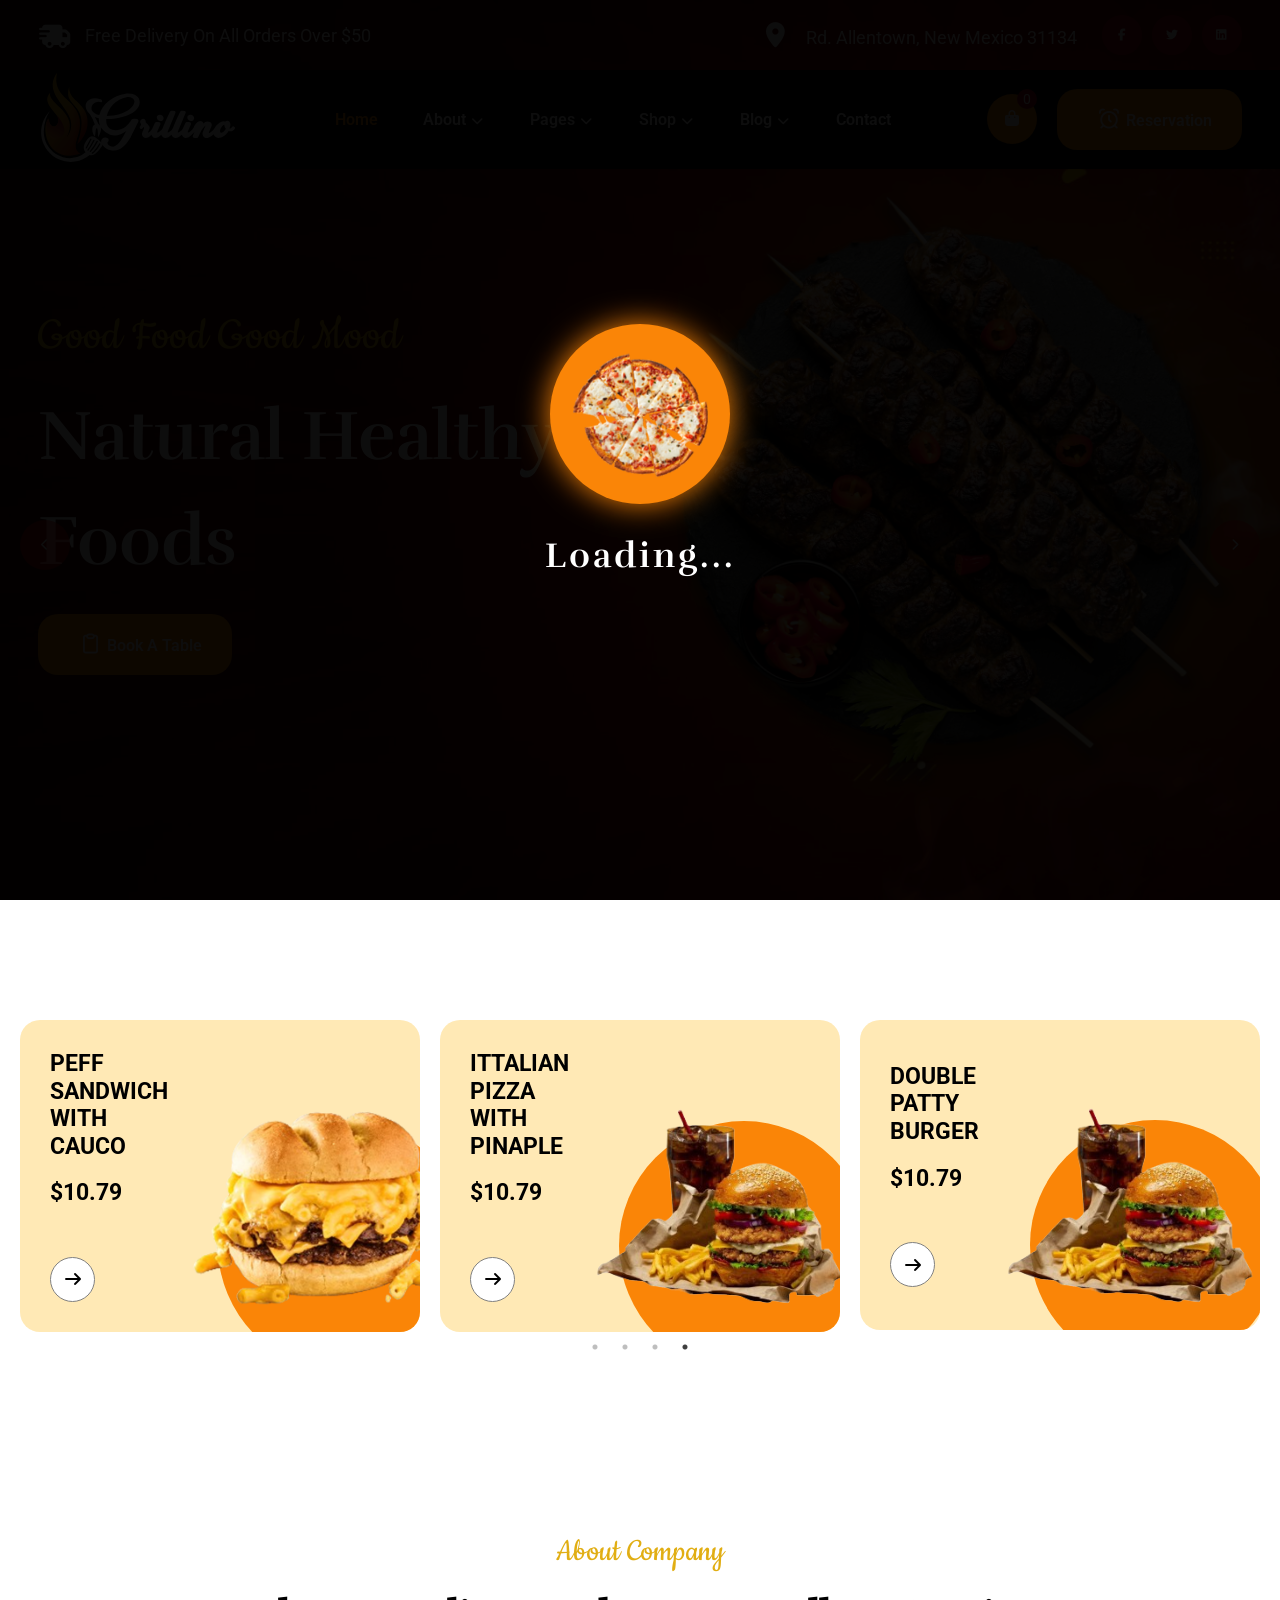
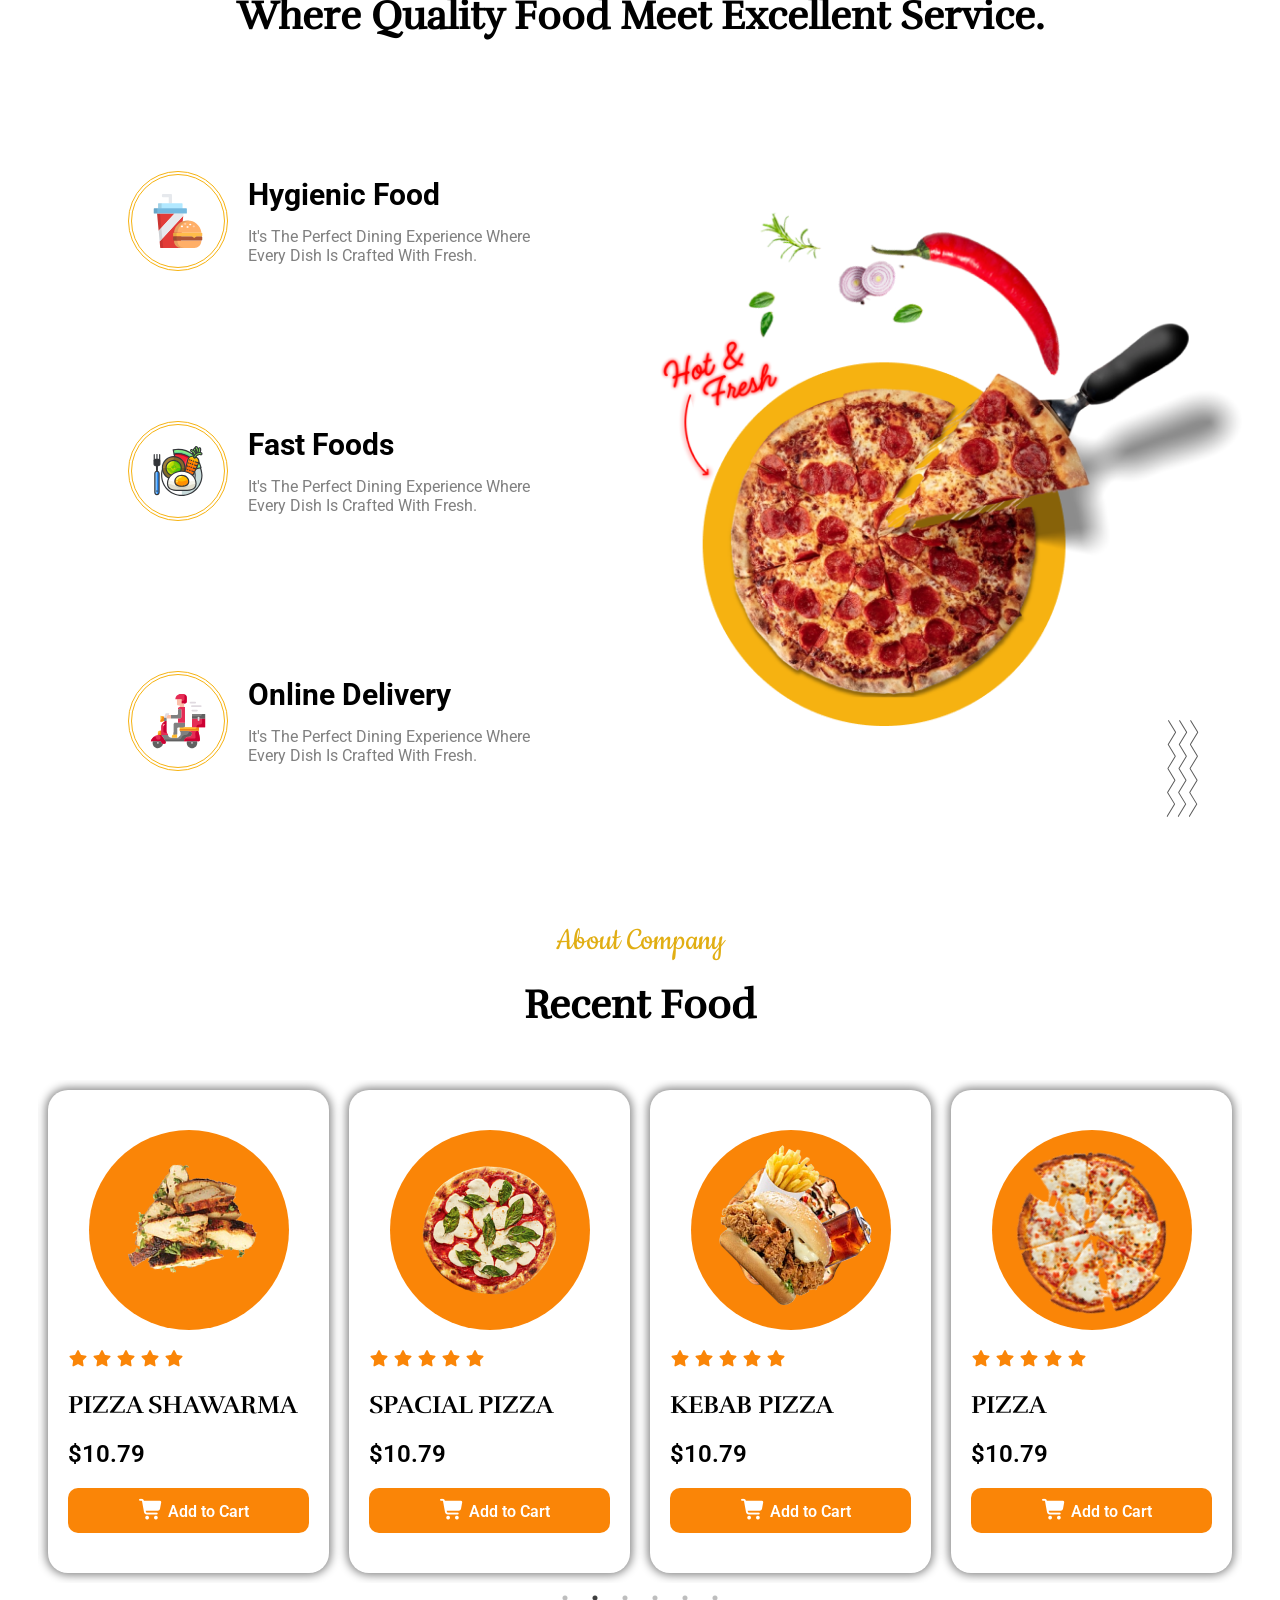
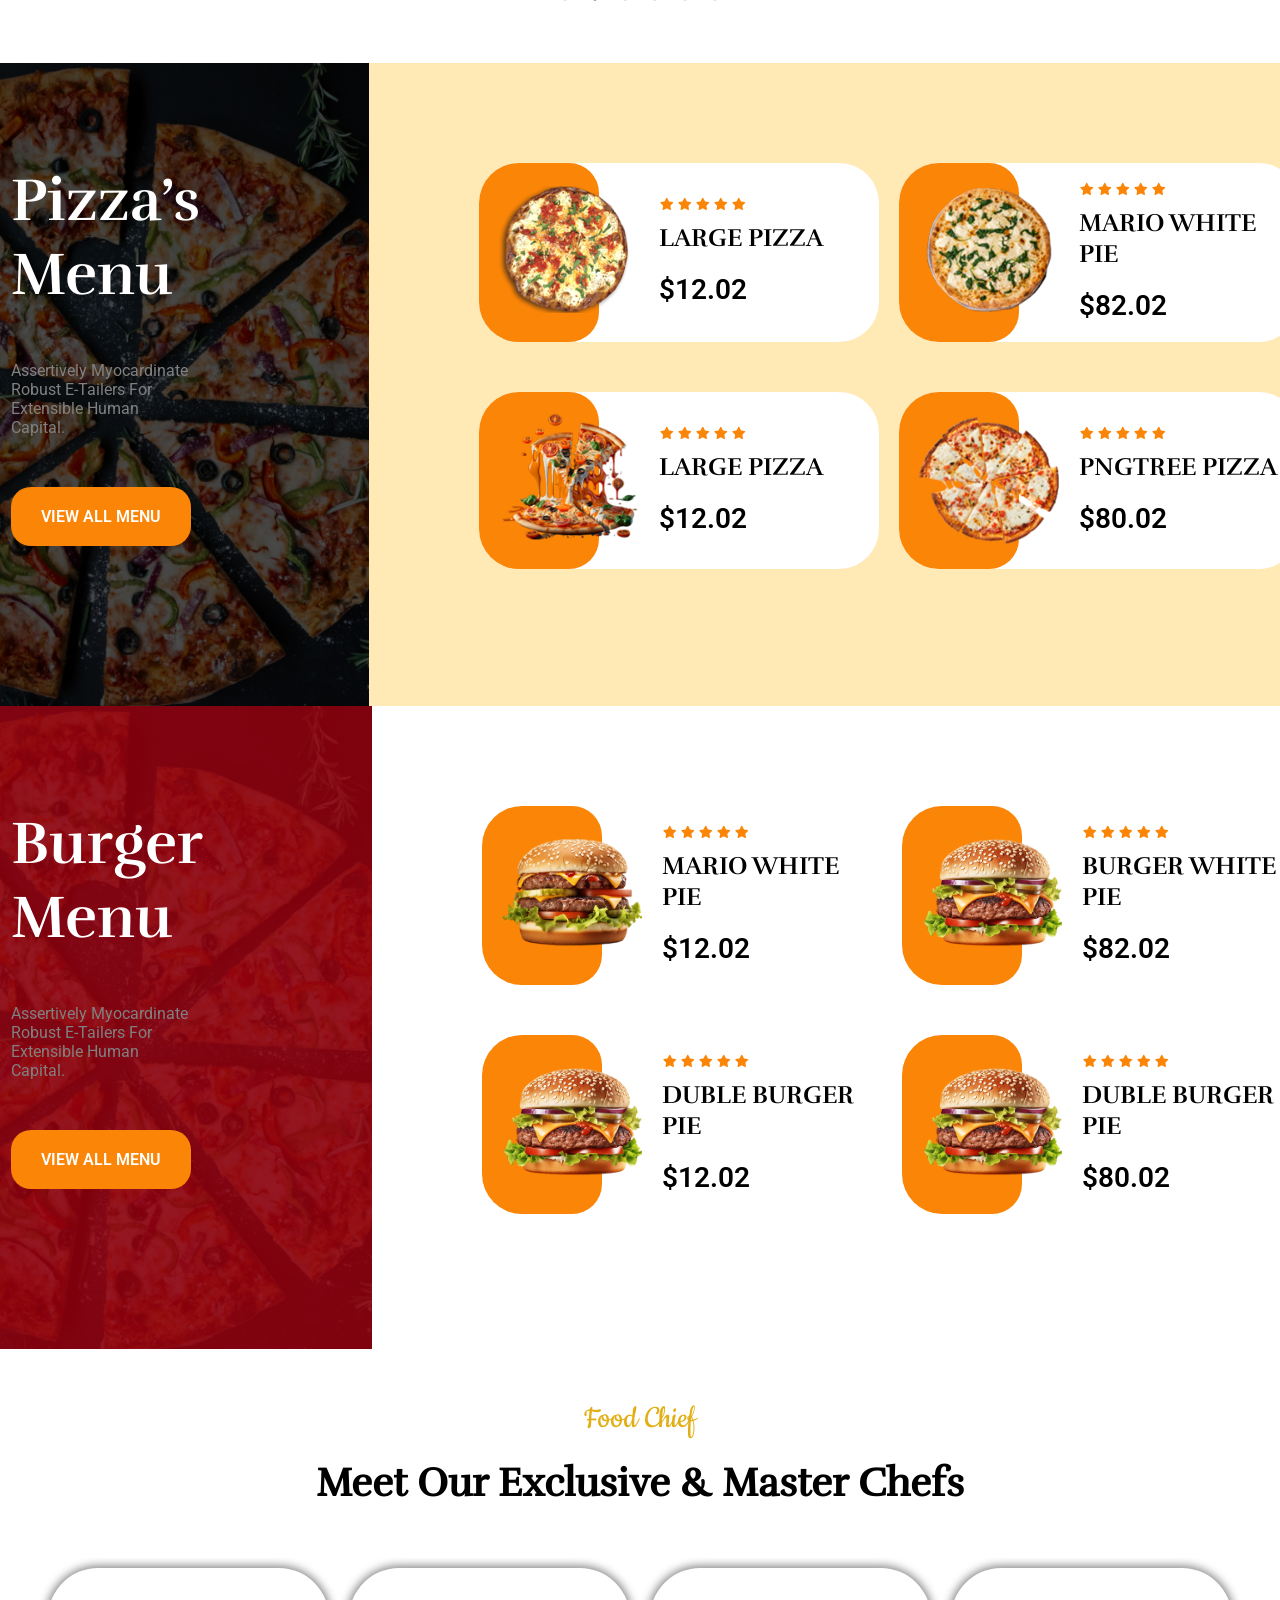
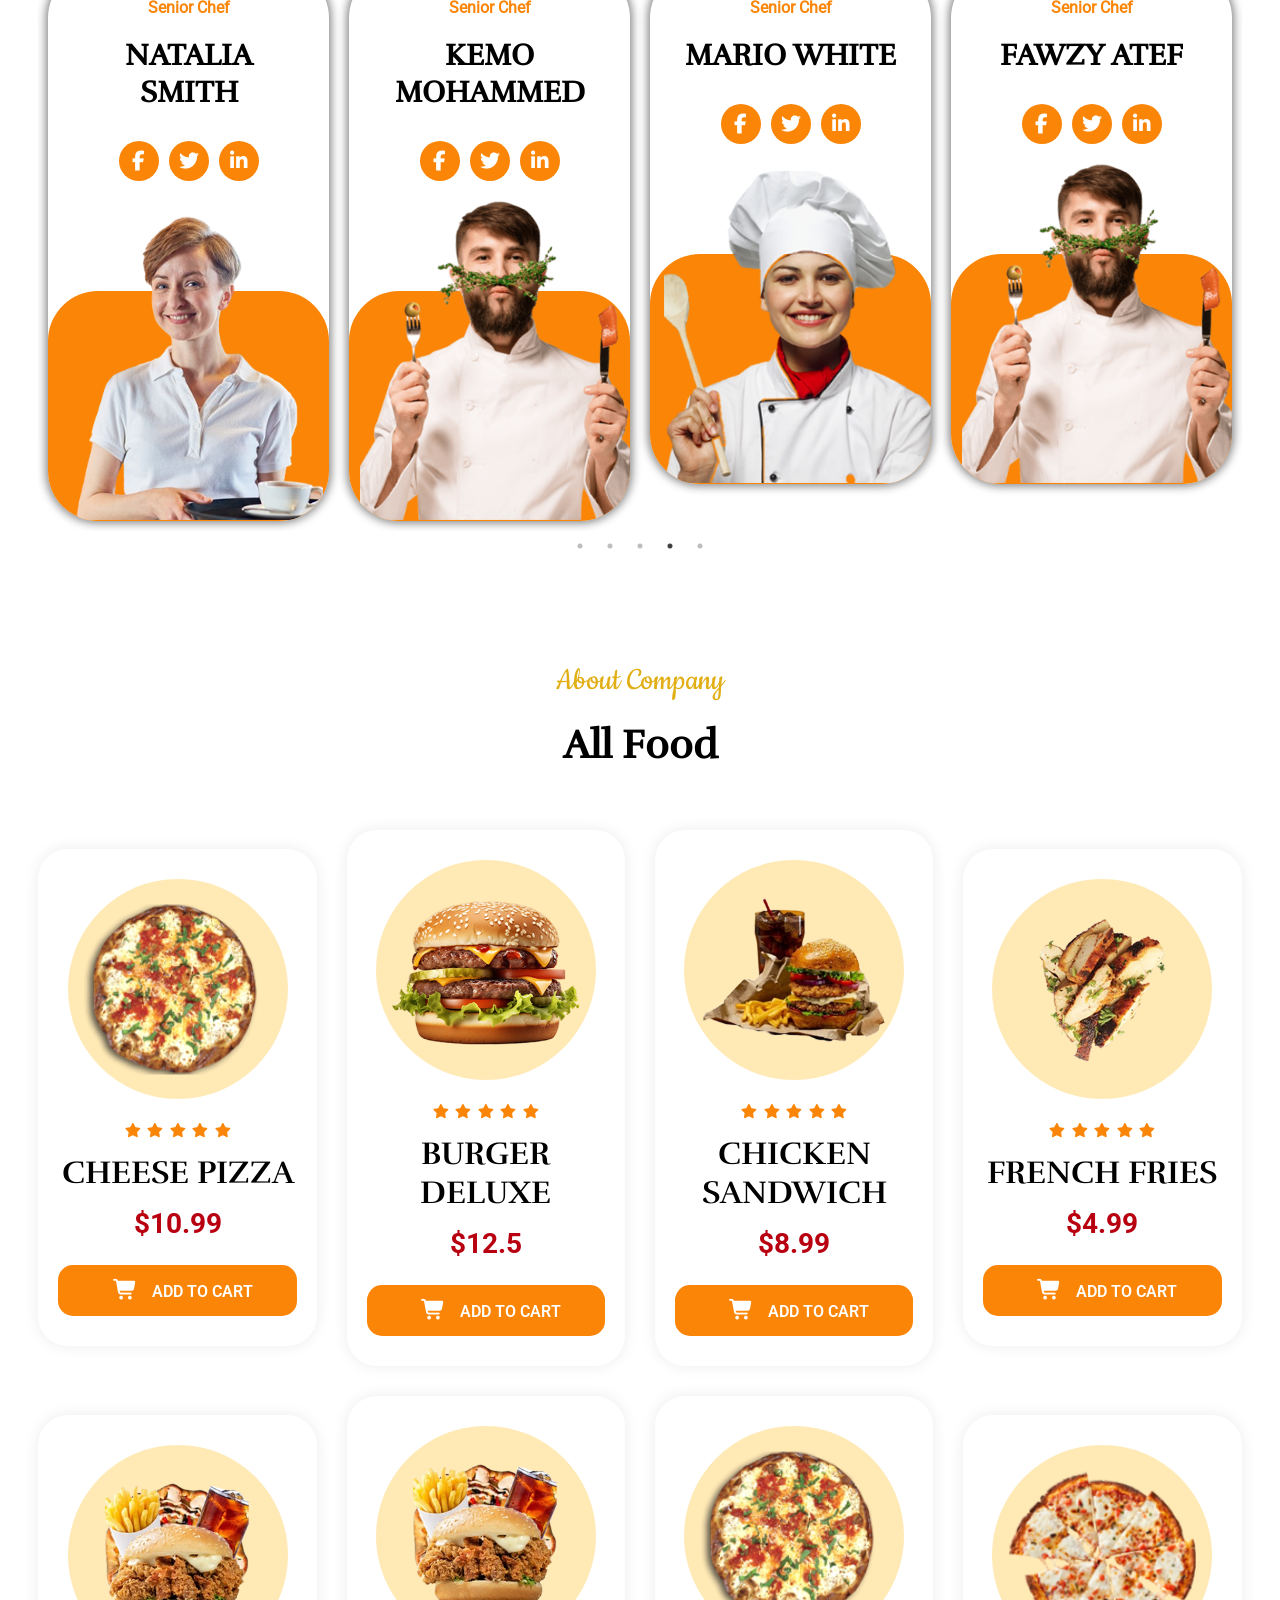
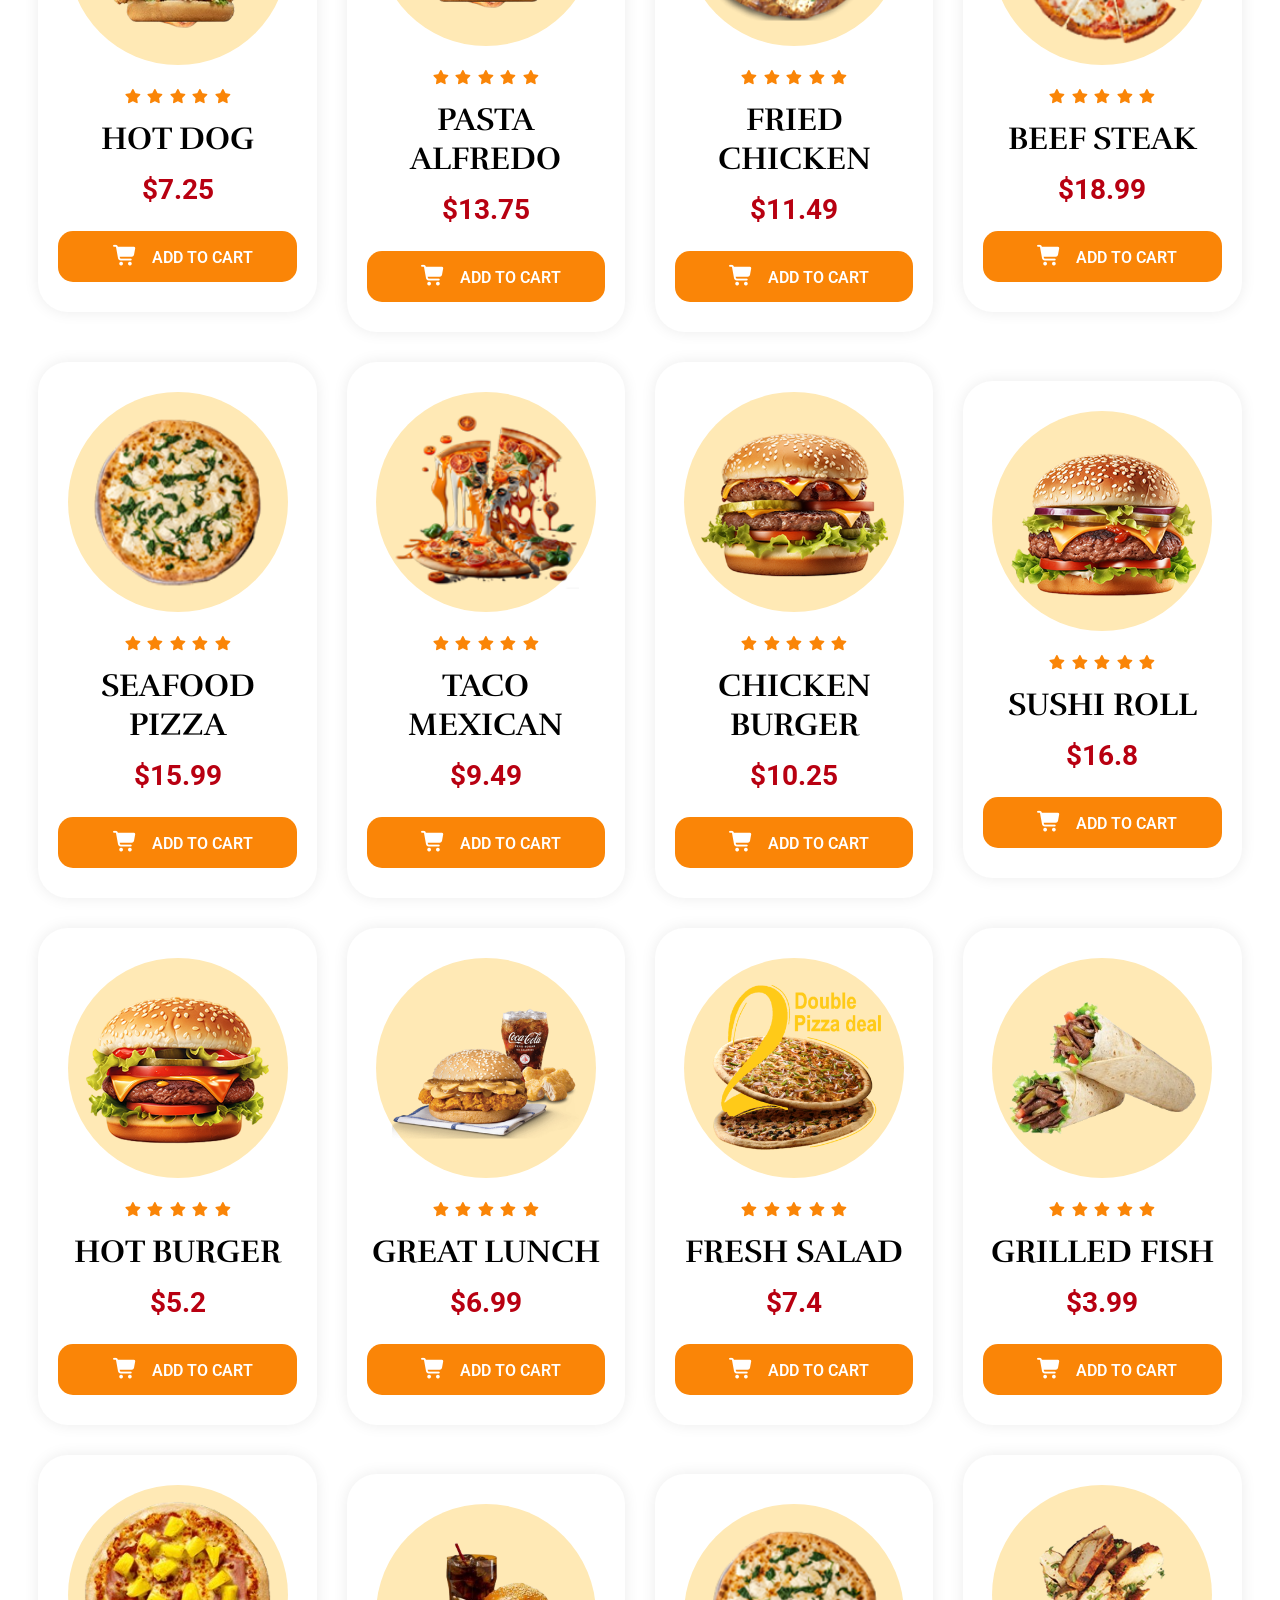
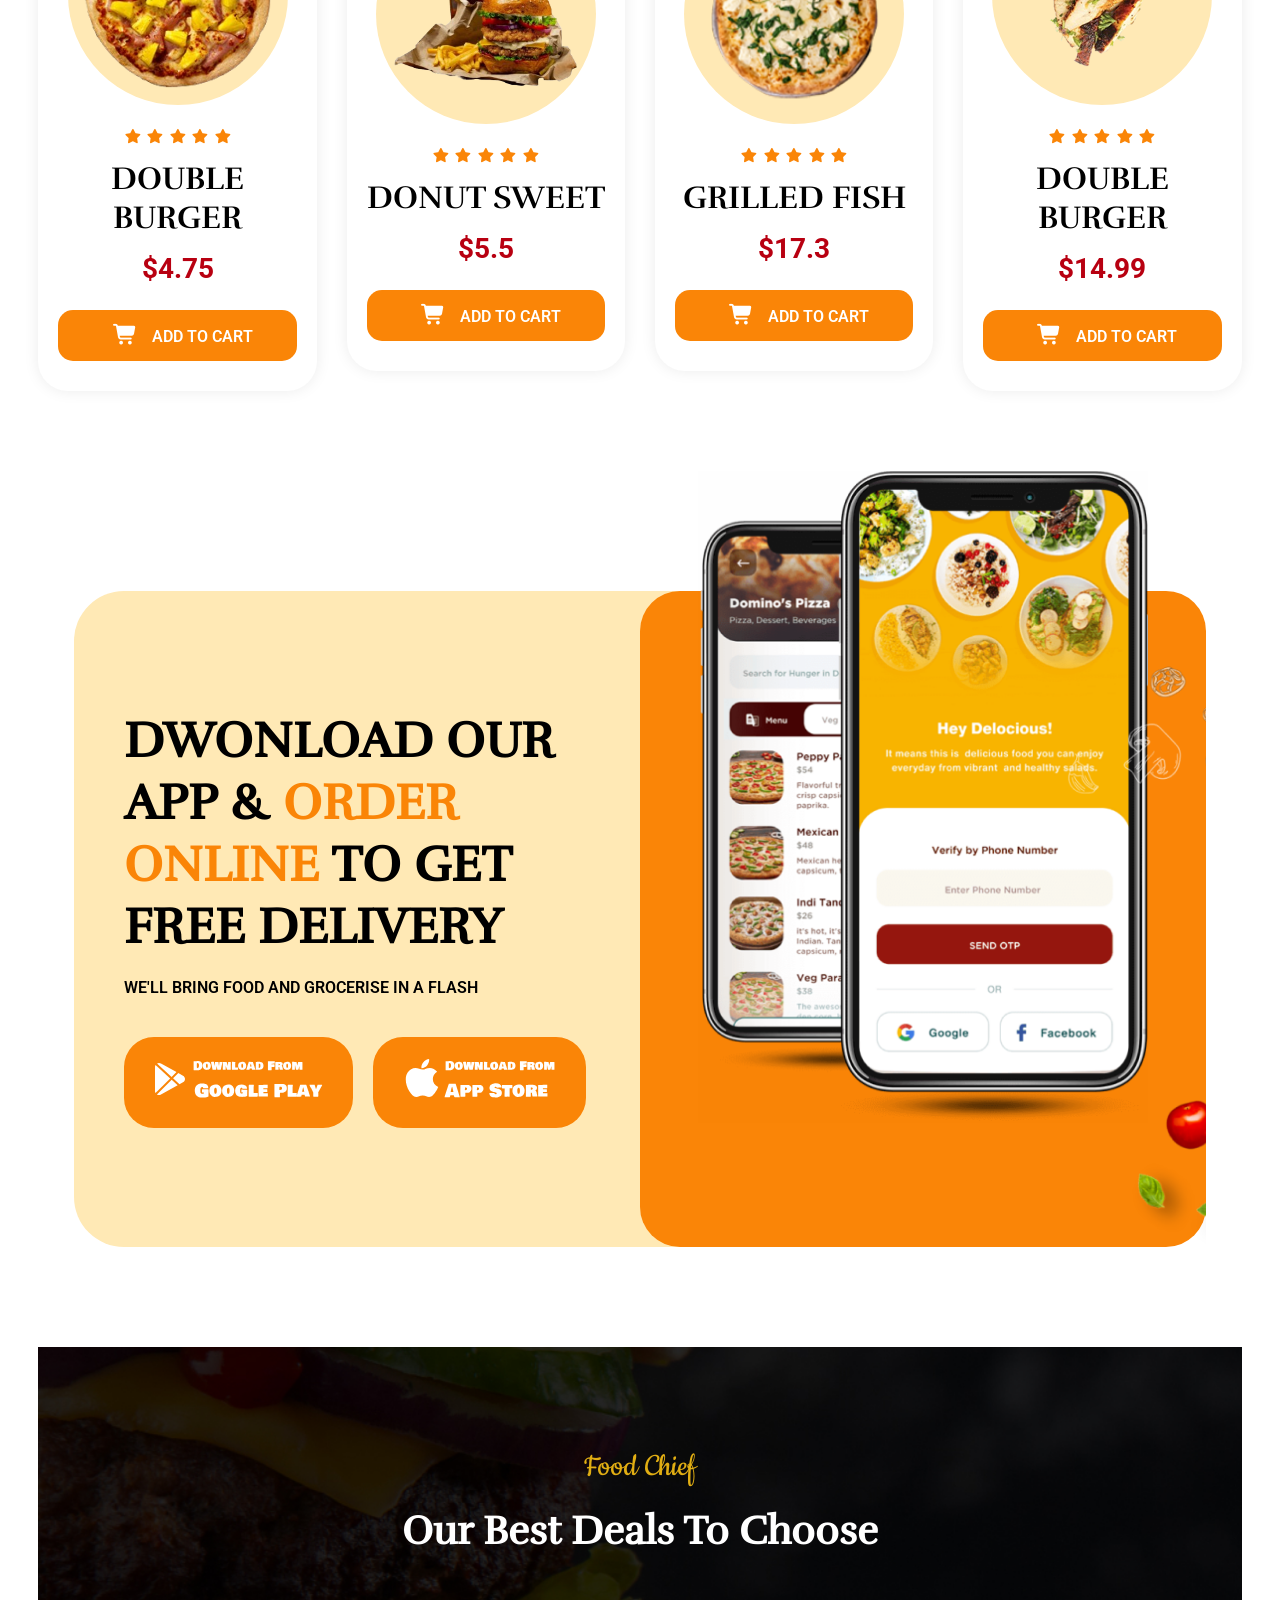
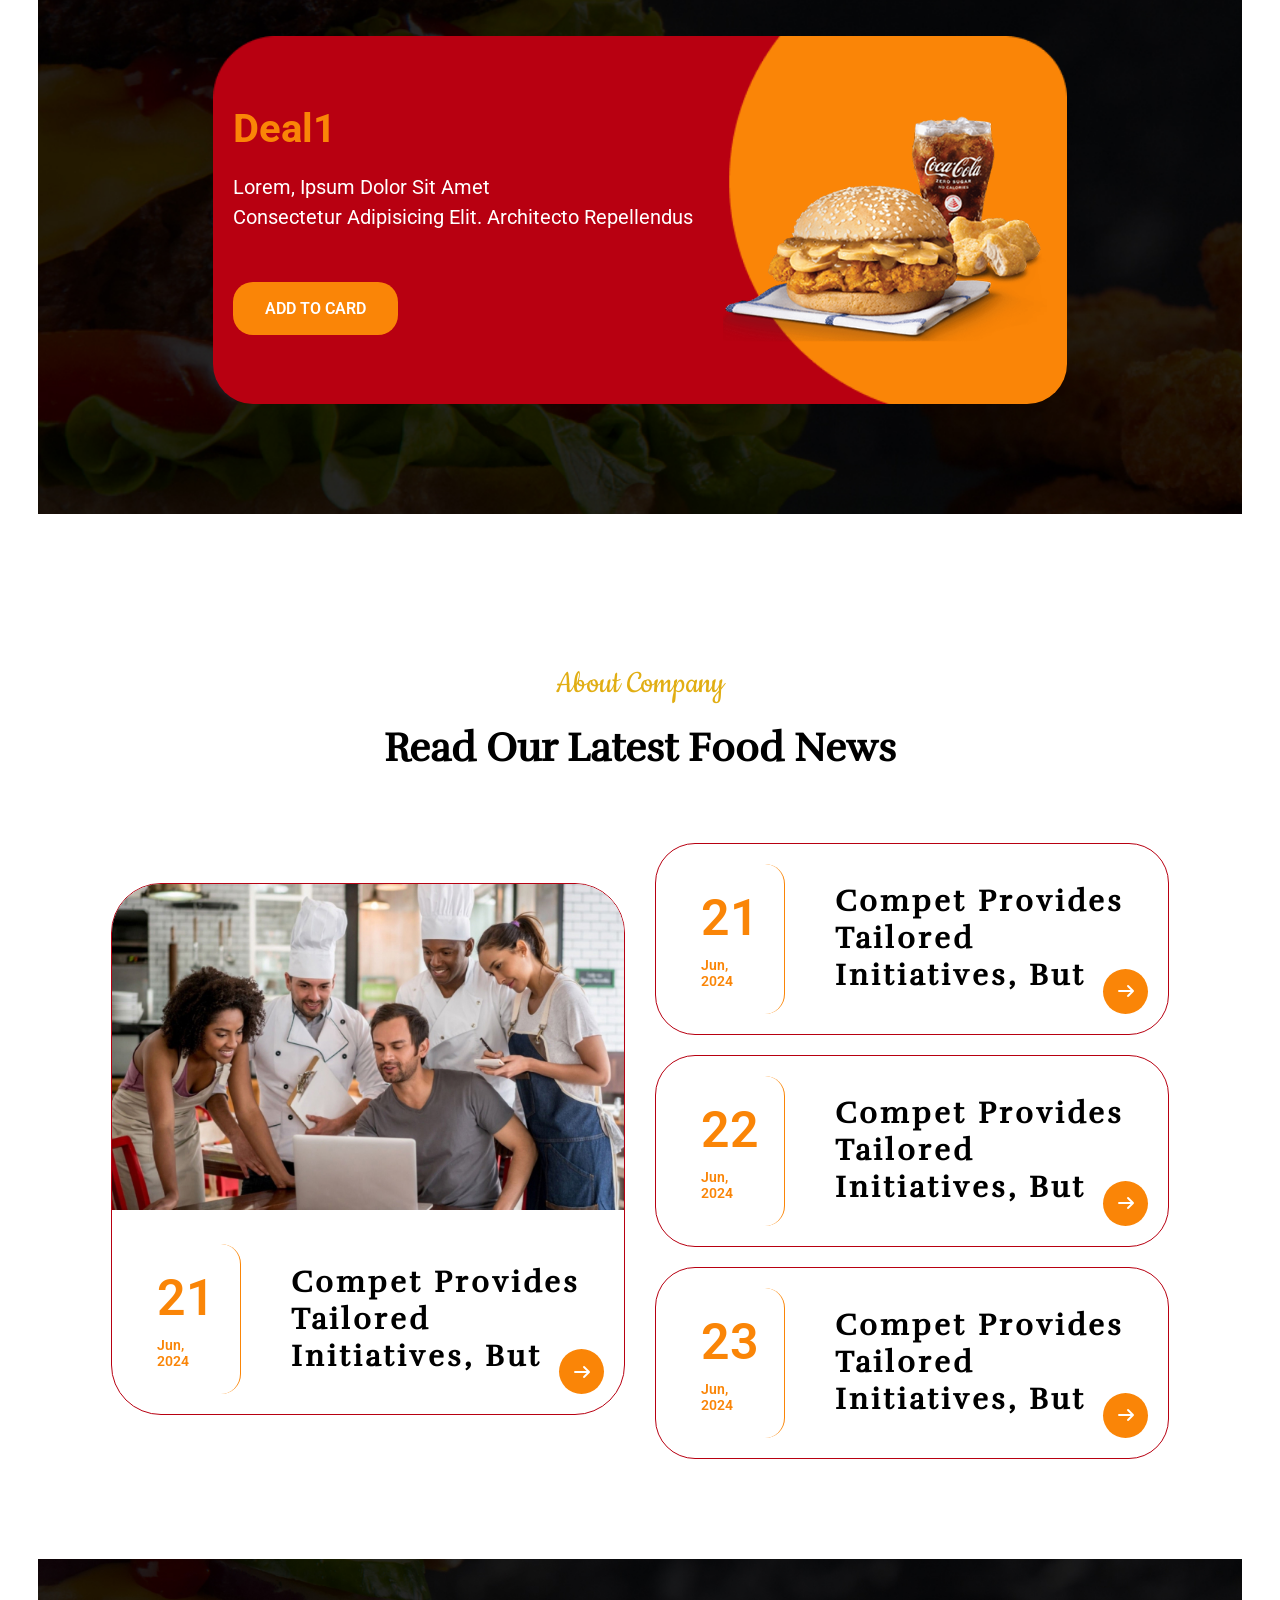
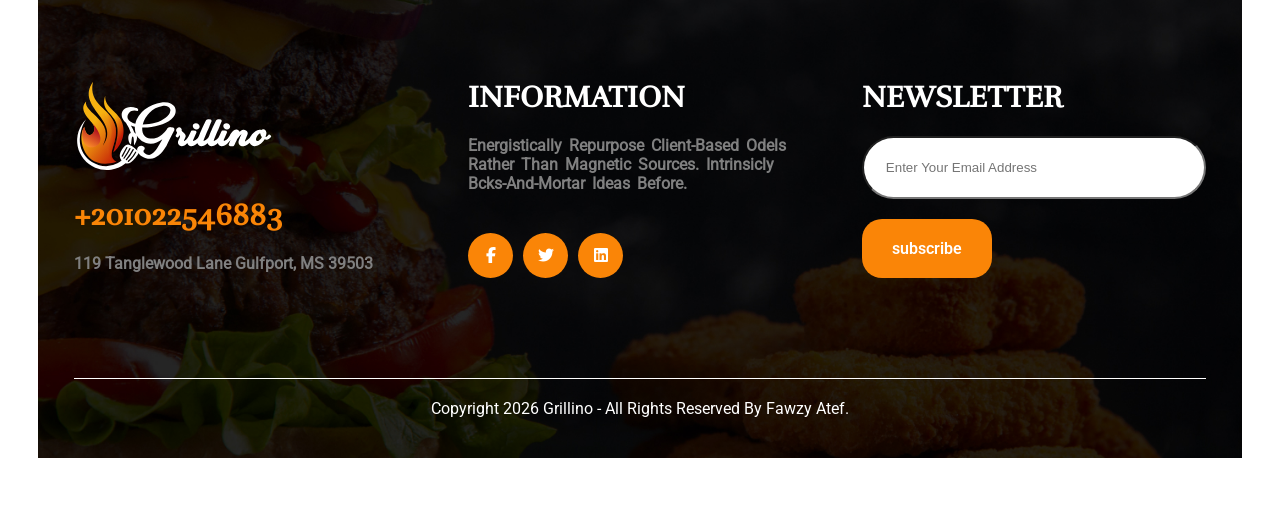
==== commit 7e328250: "last -update2" ====
--- a/index.html
+++ b/index.html
@@ -991,6 +991,21 @@
     </div>
     <div class="shadow handelr"></div>
     <!-- End footer -->
+    <!-- Start Loader -->
+<div class="loader">
+
+    <div class="loaderBox">
+
+        <div class="circle">
+            <img src="./images/food-menu-img-10-2.png" alt="">
+        </div>
+
+        <h2>Loading...</h2>
+
+    </div>
+
+</div>
+<!-- End Loader -->
     <script src="./scripts/jQuery.js"></script>
     <script src="./SLIDER/slick/slick.min.js"></script>
     <script src="./scripts/main.js "></script>
--- a/styles/style.css
+++ b/styles/style.css
@@ -1967,4 +1967,101 @@
   flex-direction: column;
   gap: 20px;
   align-items: center;
+}
+
+/* =========================
+   Loader
+========================= */
+
+.loader{
+    position: fixed;
+    inset: 0;
+
+    width: 100%;
+    height: 100vh;
+
+    background: rgba(0,0,0,.95);
+
+    display: flex;
+    align-items: center;
+    justify-content: center;
+
+    z-index: 999999;
+
+    transition: 1s;
+}
+
+.loader.hide{
+    opacity: 0;
+    visibility: hidden;
+}
+
+.loader .loaderBox{
+    display: flex;
+    flex-direction: column;
+    align-items: center;
+    gap: 30px;
+}
+
+.loader .circle{
+    width: 180px;
+    height: 180px;
+
+    border-radius: 50%;
+    background: var(--main-color);
+
+    display: flex;
+    align-items: center;
+    justify-content: center;
+
+    animation: rotate 2s linear infinite;
+    box-shadow: 0 0 30px var(--main-color);
+}
+
+.loader .circle img{
+    width: 75%;
+    animation: upDown 2s ease-in-out infinite;
+}
+
+.loader h2{
+    color: var(--light-color);
+    font-size: 35px;
+    font-family: var(--titleFont-two);
+    letter-spacing: 3px;
+}
+
+/* rotate */
+@keyframes rotate{
+    100%{
+        transform: rotate(360deg);
+    }
+}
+
+/* image animation */
+@keyframes upDown{
+    0%{
+        transform: translateY(0);
+    }
+
+    50%{
+        transform: translateY(-10px);
+    }
+
+    100%{
+        transform: translateY(0);
+    }
+}
+
+/* Responsive */
+@media(max-width:768px){
+
+    .loader .circle{
+        width: 130px;
+        height: 130px;
+    }
+
+    .loader h2{
+        font-size: 26px;
+    }
+
 }
